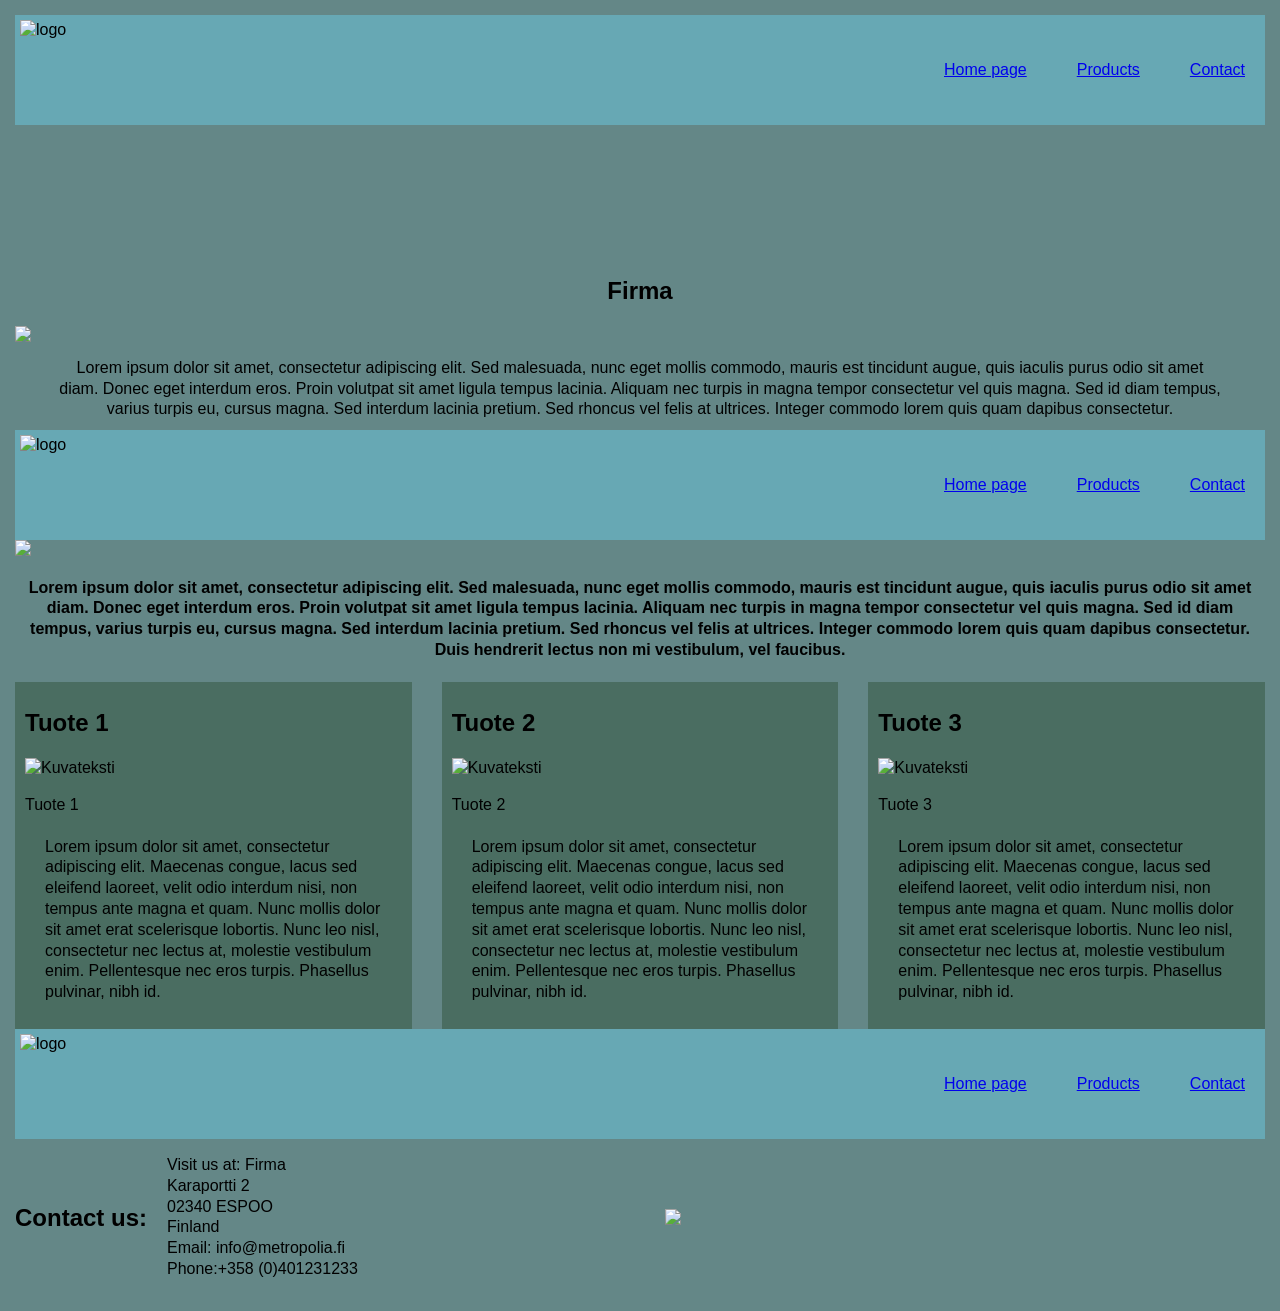
==== index.html @ 6ed17003 "Index.html, css ja valmiiksi pohja kuvankaappauksille." ====
<!DOCTYPE html>
<html lang="fi">
<head>
    <meta charset="UTF-8">
    <meta name="viewport" content="width=device-width, initial-scale=1.0">
    <title>Sivusto</title>
    <link rel="stylesheet" href="html-css/style.css" />

</head>
<body>
    <section id="paasivu">
    <header class="yläpalkki">
        <div>
        <img src="https://images.unsplash.com/vector-1753882818535-ac85a271c7d5?q=80&w=328&auto=format&fit=crop&ixlib=rb-4.1.0&ixid=NHwxMjA3fDA%3D"
        alt="logo" class="logo">
        </div>
    
        <nav class="sivut">
                <li><a href="#paasivu">Home page</a></li>
                <li><a href="#products">Products</a></li>
                <li><a href="#contact">Contact</a></li>
        </nav>
    </header>
    
    <h1 class="pääsivu-otsikko">Firma</h1>
    <img class="pääsivu-kuva"src="https://images.unsplash.com/photo-1533282960533-51328aa49826?q=80&w=2142&auto=format&fit=crop&ixlib=rb-4.1.0&ixid=NHwxMjA3fDA%3D">
<p class=pääsivu-teksti>Lorem ipsum dolor sit amet, consectetur adipiscing elit. Sed malesuada, nunc eget mollis commodo, mauris est tincidunt augue, quis iaculis purus odio sit amet diam. Donec eget interdum eros. Proin volutpat sit amet ligula tempus lacinia. Aliquam nec turpis in magna tempor consectetur vel quis magna. Sed id diam tempus, varius turpis eu, cursus magna. Sed interdum lacinia pretium. Sed rhoncus vel felis at ultrices.  Integer commodo lorem quis quam dapibus consectetur.</p>
</section>

<section id="products">
    <header class="yläpalkki">
        <div>
        <img src="https://images.unsplash.com/vector-1753882818535-ac85a271c7d5?q=80&w=328&auto=format&fit=crop&ixlib=rb-4.1.0&ixid=NHwxMjA3fDA%3D"
        alt="logo" class="logo">
        </div>
    
        <nav class="sivut">
                <li><a href="#paasivu">Home page</a></li>
                <li><a href="#products">Products</a></li>
                <li><a href="#contact">Contact</a></li>
        </nav>
    </header>
    <div class="product-placeholder">
        <img src="https://images.unsplash.com/photo-1761684079082-c3ea5cd6a091?q=80&w=2171&auto=format&fit=crop&ixlib=rb-4.1.0&ixid=NHwxMjA3fDA%3D">
    <h4> Lorem ipsum dolor sit amet, consectetur adipiscing elit. Sed malesuada, nunc eget mollis commodo, mauris est tincidunt augue, quis iaculis purus odio sit amet diam. Donec eget interdum eros. Proin volutpat sit amet ligula tempus lacinia. Aliquam nec turpis in magna tempor consectetur vel quis magna. Sed id diam tempus, varius turpis eu, cursus magna. Sed interdum lacinia pretium. Sed rhoncus vel felis at ultrices. Integer commodo lorem quis quam dapibus consectetur. Duis hendrerit lectus non mi vestibulum, vel faucibus.</h4>
    </div>
    <div class="tuotteet">
    <div class="tuotekuva"> 
    <h2>Tuote 1</h2>
    <img src="https://images.unsplash.com/photo-1597113366853-fea190b6cd82?q=80&w=870&auto=format&fit=crop&ixlib=rb-4.1.0&ixid=NHwxMjA3fDA%3D"
    alt="Kuvateksti" width="300" height="300">
    <p class="kuvaus">Tuote 1</p>
    <p class="tuoteteksti">Lorem ipsum dolor sit amet, consectetur adipiscing elit. Maecenas congue, lacus sed eleifend laoreet, velit odio interdum nisi, non tempus ante magna et quam. Nunc mollis dolor sit amet erat scelerisque lobortis. Nunc leo nisl, consectetur nec lectus at, molestie vestibulum enim. Pellentesque nec eros turpis. Phasellus pulvinar, nibh id.</p>
    </div>
    <div class="tuotekuva">
    <h2>Tuote 2</h2>
    <img src="https://images.unsplash.com/photo-1546484396-fb3fc6f95f98?q=80&w=870&auto=format&fit=crop&ixlib=rb-4.1.0&ixid=NHwxMjA3fDA%3D"
    alt="Kuvateksti" width="300" height="300">
    <p class="kuvaus">Tuote 2</p>
    <p class="tuoteteksti">Lorem ipsum dolor sit amet, consectetur adipiscing elit. Maecenas congue, lacus sed eleifend laoreet, velit odio interdum nisi, non tempus ante magna et quam. Nunc mollis dolor sit amet erat scelerisque lobortis. Nunc leo nisl, consectetur nec lectus at, molestie vestibulum enim. Pellentesque nec eros turpis. Phasellus pulvinar, nibh id.</p>
    </div>
    <div class="tuotekuva">
        <h2>Tuote 3</h2>
    <img src="https://images.unsplash.com/photo-1667896563421-3f9750ecb0a4?q=80&w=870&auto=format&fit=crop&ixlib=rb-4.1.0&ixid=NHwxMjA3fDA%3D"
    alt="Kuvateksti" width="300" height="300">
    <p class="kuvaus">Tuote 3</p>
    <p class="tuoteteksti">Lorem ipsum dolor sit amet, consectetur adipiscing elit. Maecenas congue, lacus sed eleifend laoreet, velit odio interdum nisi, non tempus ante magna et quam. Nunc mollis dolor sit amet erat scelerisque lobortis. Nunc leo nisl, consectetur nec lectus at, molestie vestibulum enim. Pellentesque nec eros turpis. Phasellus pulvinar, nibh id.</p>
    </div>
    </div>
</section>

<section id="contact">
    <header class="yläpalkki">
        <div>
        <img src="https://images.unsplash.com/vector-1753882818535-ac85a271c7d5?q=80&w=328&auto=format&fit=crop&ixlib=rb-4.1.0&ixid=NHwxMjA3fDA%3D"
        alt="logo" class="logo">
        </div>
    
        <nav class="sivut">
                <li><a href="#paasivu">Home page</a></li>
                <li><a href="#products">Products</a></li>
                <li><a href="#contact">Contact</a></li>
        </nav>
    </header>
<div class="contact-tiedot">
    <h2>Contact us:</h2>
    <p class="tiedot">Visit us at:
Firma<br/>
Karaportti 2<br/>
02340 ESPOO<br/>
Finland<br/>
Email: info@metropolia.fi<br/>
Phone:+358 (0)401231233<br/>
</p>
    <img class="kartta" src="https://images.unsplash.com/vector-1758069906825-d0006c19296d?q=80&w=880&auto=format&fit=crop&ixlib=rb-4.1.0&ixid=NHwxMjA3fDA%3D">
    </div>
    </section>
</body>
</html>
---- html-css/style.css ----
body {
  margin: 0;
  font-family:
  Comic Sans MS,
  Impact, sans-serif;
  line-height: 1.3;
  background-color: rgb(100, 135, 135);
  color: black;
  padding: 15px;
}
.yläpalkki{
  display:flex;
  justify-content: space-between;
  background-color: rgb(103, 168, 180);
}
.pääsivu-kuva{
  width:100%;
  max-width:1300px;
  height:auto;
}
.pääsivu-otsikko{
  text-align: center;
  margin-top: 150px;
}
  
.pääsivu-teksti{
  text-align: center;
  margin: 10px 40px;
}
.logo{
  display:flex;
  height: 100px;
  width: auto;
  border:0px;
  margin:0px;
  padding:5px;
}
.sivut {
  display: flex;
  gap: 0px 50px;
  align-items: center;
  margin: 0;
  padding: 20px;
}

li{
  list-style-type: none;
}

.tuotteet{
  display:flex;
  justify-content: center;
  gap:20px 30px;
  max-width:100%;
   justify-content: center;
  align-items: center;
}

.tuotekuva{
  background-color: rgb(74, 109, 97);
  padding: 5px 10px;
}
.tuoteteksti{
  padding:5px 20px;
}
.product-placeholder{
  flex-direction: column;
  display:flex;
  width:100%;
  max-width:1300px;
  height:auto;
  max-height: 75%;
  text-align: center;
}
.contact-tiedot{
  display: flex;
  align-items: center;
  gap: 20px;
}
.kartta{
    width: 600px;
    height:auto;
}
.tiedot{
 display: flex;
  align-items: center;
  flex: 1;
}
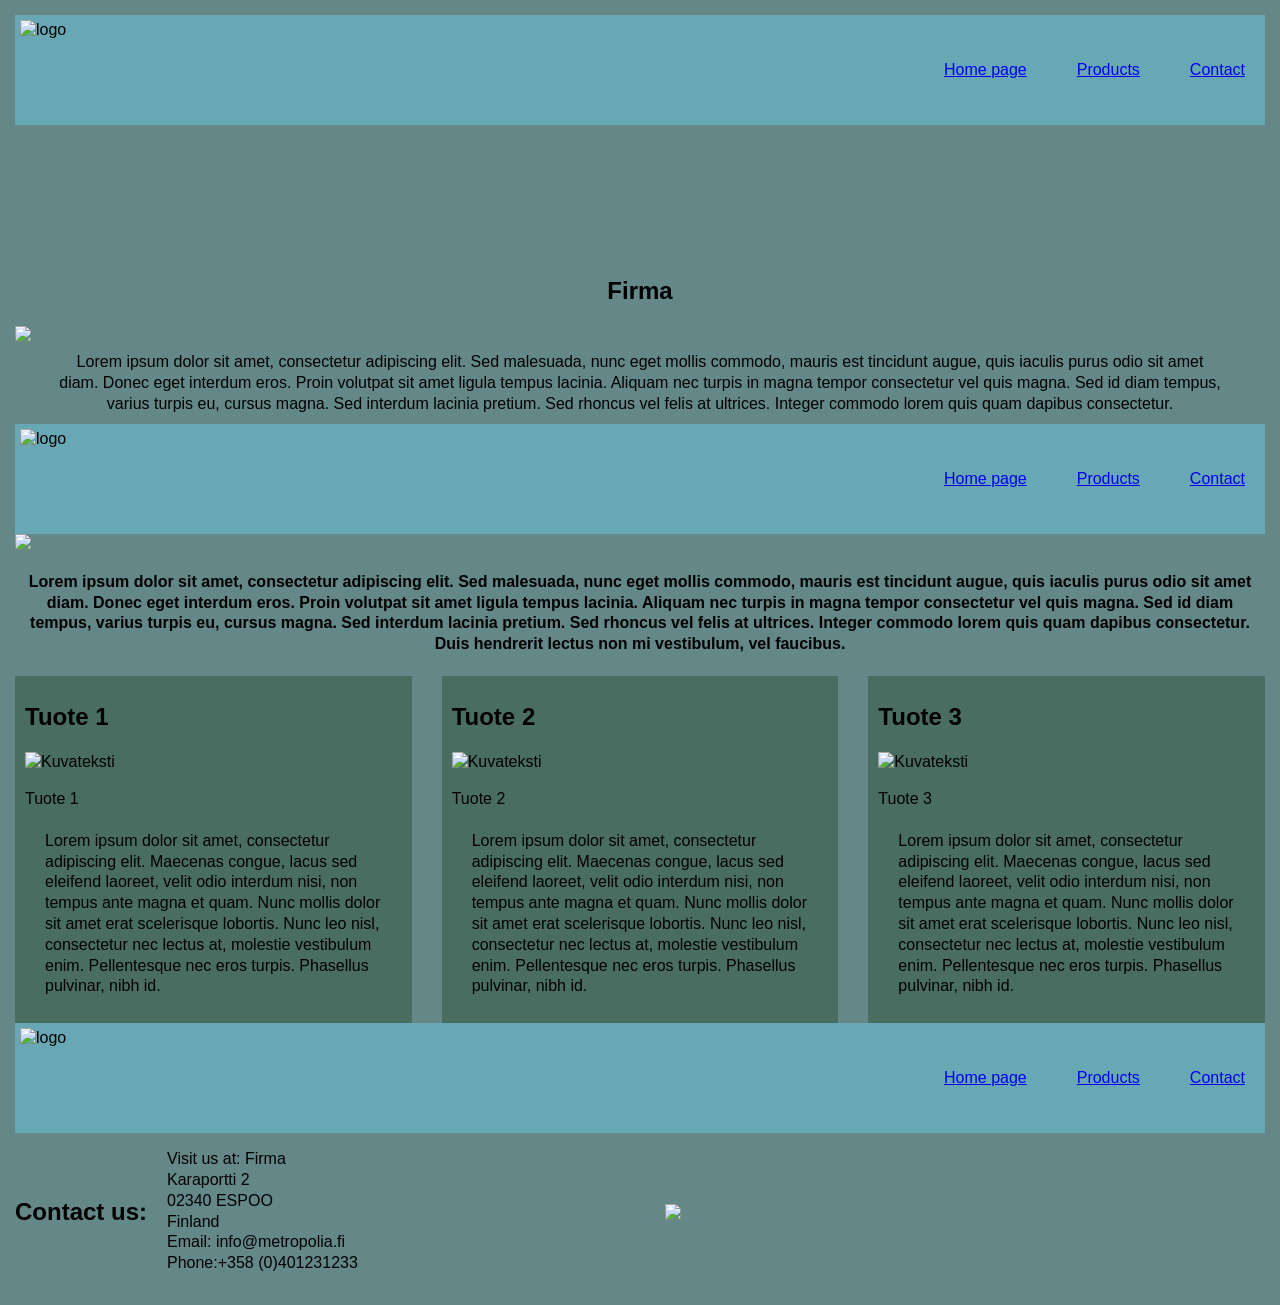
==== commit 7e080a50: "Kuvien keskittäminen" ====
--- a/index.html
+++ b/index.html
@@ -23,8 +23,10 @@
     </header>
     
     <h1 class="pääsivu-otsikko">Firma</h1>
+    <div>
     <img class="pääsivu-kuva"src="https://images.unsplash.com/photo-1533282960533-51328aa49826?q=80&w=2142&auto=format&fit=crop&ixlib=rb-4.1.0&ixid=NHwxMjA3fDA%3D">
 <p class=pääsivu-teksti>Lorem ipsum dolor sit amet, consectetur adipiscing elit. Sed malesuada, nunc eget mollis commodo, mauris est tincidunt augue, quis iaculis purus odio sit amet diam. Donec eget interdum eros. Proin volutpat sit amet ligula tempus lacinia. Aliquam nec turpis in magna tempor consectetur vel quis magna. Sed id diam tempus, varius turpis eu, cursus magna. Sed interdum lacinia pretium. Sed rhoncus vel felis at ultrices.  Integer commodo lorem quis quam dapibus consectetur.</p>
+</div>
 </section>
 
 <section id="products">
--- a/html-css/style.css
+++ b/html-css/style.css
@@ -14,6 +14,8 @@
   background-color: rgb(103, 168, 180);
 }
 .pääsivu-kuva{
+  display: flex;
+  justify-content: center;
   width:100%;
   max-width:1300px;
   height:auto;
@@ -66,6 +68,7 @@
 .product-placeholder{
   flex-direction: column;
   display:flex;
+  justify-content: center;
   width:100%;
   max-width:1300px;
   height:auto;
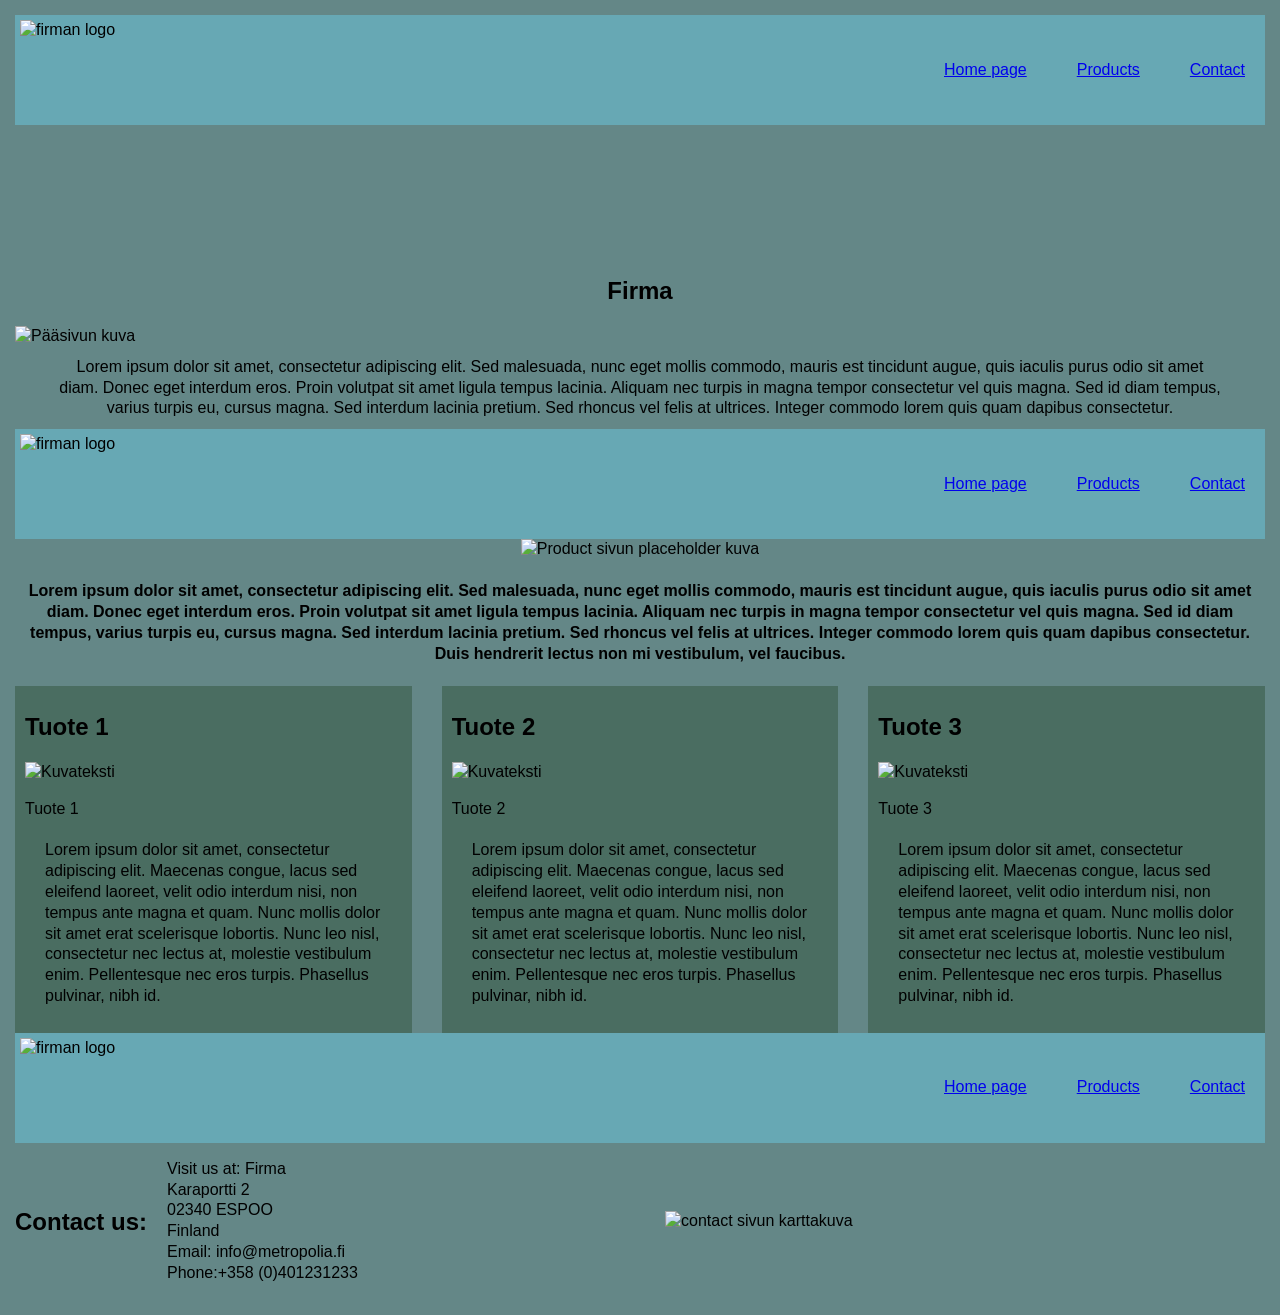
==== commit 9b2aa77a: "muutoksia kuvateksteihin ja kuviin" ====
--- a/index.html
+++ b/index.html
@@ -11,8 +11,8 @@
     <section id="paasivu">
     <header class="yläpalkki">
         <div>
-        <img src="https://images.unsplash.com/vector-1753882818535-ac85a271c7d5?q=80&w=328&auto=format&fit=crop&ixlib=rb-4.1.0&ixid=NHwxMjA3fDA%3D"
-        alt="logo" class="logo">
+        <img src="C:\Users\User\Pictures\verkkosivunkuvat\logo.avif"
+        alt="firman logo" class="logo">
         </div>
     
         <nav class="sivut">
@@ -24,7 +24,8 @@
     
     <h1 class="pääsivu-otsikko">Firma</h1>
     <div>
-    <img class="pääsivu-kuva"src="https://images.unsplash.com/photo-1533282960533-51328aa49826?q=80&w=2142&auto=format&fit=crop&ixlib=rb-4.1.0&ixid=NHwxMjA3fDA%3D">
+    <img class="pääsivu-kuva"src="C:\Users\User\Pictures\verkkosivunkuvat\pääsivunkuva.avif"
+    alt="Pääsivun kuva">
 <p class=pääsivu-teksti>Lorem ipsum dolor sit amet, consectetur adipiscing elit. Sed malesuada, nunc eget mollis commodo, mauris est tincidunt augue, quis iaculis purus odio sit amet diam. Donec eget interdum eros. Proin volutpat sit amet ligula tempus lacinia. Aliquam nec turpis in magna tempor consectetur vel quis magna. Sed id diam tempus, varius turpis eu, cursus magna. Sed interdum lacinia pretium. Sed rhoncus vel felis at ultrices.  Integer commodo lorem quis quam dapibus consectetur.</p>
 </div>
 </section>
@@ -32,8 +33,8 @@
 <section id="products">
     <header class="yläpalkki">
         <div>
-        <img src="https://images.unsplash.com/vector-1753882818535-ac85a271c7d5?q=80&w=328&auto=format&fit=crop&ixlib=rb-4.1.0&ixid=NHwxMjA3fDA%3D"
-        alt="logo" class="logo">
+        <img src="C:\Users\User\Pictures\verkkosivunkuvat\logo.avif"
+        alt="firman logo" class="logo">
         </div>
     
         <nav class="sivut">
@@ -43,27 +44,28 @@
         </nav>
     </header>
     <div class="product-placeholder">
-        <img src="https://images.unsplash.com/photo-1761684079082-c3ea5cd6a091?q=80&w=2171&auto=format&fit=crop&ixlib=rb-4.1.0&ixid=NHwxMjA3fDA%3D">
+        <img src="C:\Users\User\Pictures\verkkosivunkuvat\placeholder-kuva.avif"
+        alt="Product sivun placeholder kuva">
     <h4> Lorem ipsum dolor sit amet, consectetur adipiscing elit. Sed malesuada, nunc eget mollis commodo, mauris est tincidunt augue, quis iaculis purus odio sit amet diam. Donec eget interdum eros. Proin volutpat sit amet ligula tempus lacinia. Aliquam nec turpis in magna tempor consectetur vel quis magna. Sed id diam tempus, varius turpis eu, cursus magna. Sed interdum lacinia pretium. Sed rhoncus vel felis at ultrices. Integer commodo lorem quis quam dapibus consectetur. Duis hendrerit lectus non mi vestibulum, vel faucibus.</h4>
     </div>
     <div class="tuotteet">
     <div class="tuotekuva"> 
     <h2>Tuote 1</h2>
-    <img src="https://images.unsplash.com/photo-1597113366853-fea190b6cd82?q=80&w=870&auto=format&fit=crop&ixlib=rb-4.1.0&ixid=NHwxMjA3fDA%3D"
+    <img src="C:\Users\User\Pictures\verkkosivunkuvat\product 1.avif"
     alt="Kuvateksti" width="300" height="300">
     <p class="kuvaus">Tuote 1</p>
     <p class="tuoteteksti">Lorem ipsum dolor sit amet, consectetur adipiscing elit. Maecenas congue, lacus sed eleifend laoreet, velit odio interdum nisi, non tempus ante magna et quam. Nunc mollis dolor sit amet erat scelerisque lobortis. Nunc leo nisl, consectetur nec lectus at, molestie vestibulum enim. Pellentesque nec eros turpis. Phasellus pulvinar, nibh id.</p>
     </div>
     <div class="tuotekuva">
     <h2>Tuote 2</h2>
-    <img src="https://images.unsplash.com/photo-1546484396-fb3fc6f95f98?q=80&w=870&auto=format&fit=crop&ixlib=rb-4.1.0&ixid=NHwxMjA3fDA%3D"
+    <img src="C:\Users\User\Pictures\verkkosivunkuvat\product 2.avif"
     alt="Kuvateksti" width="300" height="300">
     <p class="kuvaus">Tuote 2</p>
     <p class="tuoteteksti">Lorem ipsum dolor sit amet, consectetur adipiscing elit. Maecenas congue, lacus sed eleifend laoreet, velit odio interdum nisi, non tempus ante magna et quam. Nunc mollis dolor sit amet erat scelerisque lobortis. Nunc leo nisl, consectetur nec lectus at, molestie vestibulum enim. Pellentesque nec eros turpis. Phasellus pulvinar, nibh id.</p>
     </div>
     <div class="tuotekuva">
         <h2>Tuote 3</h2>
-    <img src="https://images.unsplash.com/photo-1667896563421-3f9750ecb0a4?q=80&w=870&auto=format&fit=crop&ixlib=rb-4.1.0&ixid=NHwxMjA3fDA%3D"
+    <img src="C:\Users\User\Pictures\verkkosivunkuvat\product 3.avif"
     alt="Kuvateksti" width="300" height="300">
     <p class="kuvaus">Tuote 3</p>
     <p class="tuoteteksti">Lorem ipsum dolor sit amet, consectetur adipiscing elit. Maecenas congue, lacus sed eleifend laoreet, velit odio interdum nisi, non tempus ante magna et quam. Nunc mollis dolor sit amet erat scelerisque lobortis. Nunc leo nisl, consectetur nec lectus at, molestie vestibulum enim. Pellentesque nec eros turpis. Phasellus pulvinar, nibh id.</p>
@@ -74,8 +76,8 @@
 <section id="contact">
     <header class="yläpalkki">
         <div>
-        <img src="https://images.unsplash.com/vector-1753882818535-ac85a271c7d5?q=80&w=328&auto=format&fit=crop&ixlib=rb-4.1.0&ixid=NHwxMjA3fDA%3D"
-        alt="logo" class="logo">
+        <img src="C:\Users\User\Pictures\verkkosivunkuvat\logo.avif"
+        alt="firman logo" class="logo">
         </div>
     
         <nav class="sivut">
@@ -94,7 +96,8 @@
 Email: info@metropolia.fi<br/>
 Phone:+358 (0)401231233<br/>
 </p>
-    <img class="kartta" src="https://images.unsplash.com/vector-1758069906825-d0006c19296d?q=80&w=880&auto=format&fit=crop&ixlib=rb-4.1.0&ixid=NHwxMjA3fDA%3D">
+    <img class="kartta" src="C:\Users\User\Pictures\verkkosivunkuvat\kartta.avif"
+    alt="contact sivun karttakuva">
     </div>
     </section>
 </body>
--- a/html-css/style.css
+++ b/html-css/style.css
@@ -16,6 +16,7 @@
 .pääsivu-kuva{
   display: flex;
   justify-content: center;
+  align-items: center;
   width:100%;
   max-width:1300px;
   height:auto;
@@ -47,6 +48,7 @@
 
 li{
   list-style-type: none;
+  color:rgb(247, 58, 58)
 }
 
 .tuotteet{
@@ -69,6 +71,7 @@
   flex-direction: column;
   display:flex;
   justify-content: center;
+  align-items: center;
   width:100%;
   max-width:1300px;
   height:auto;
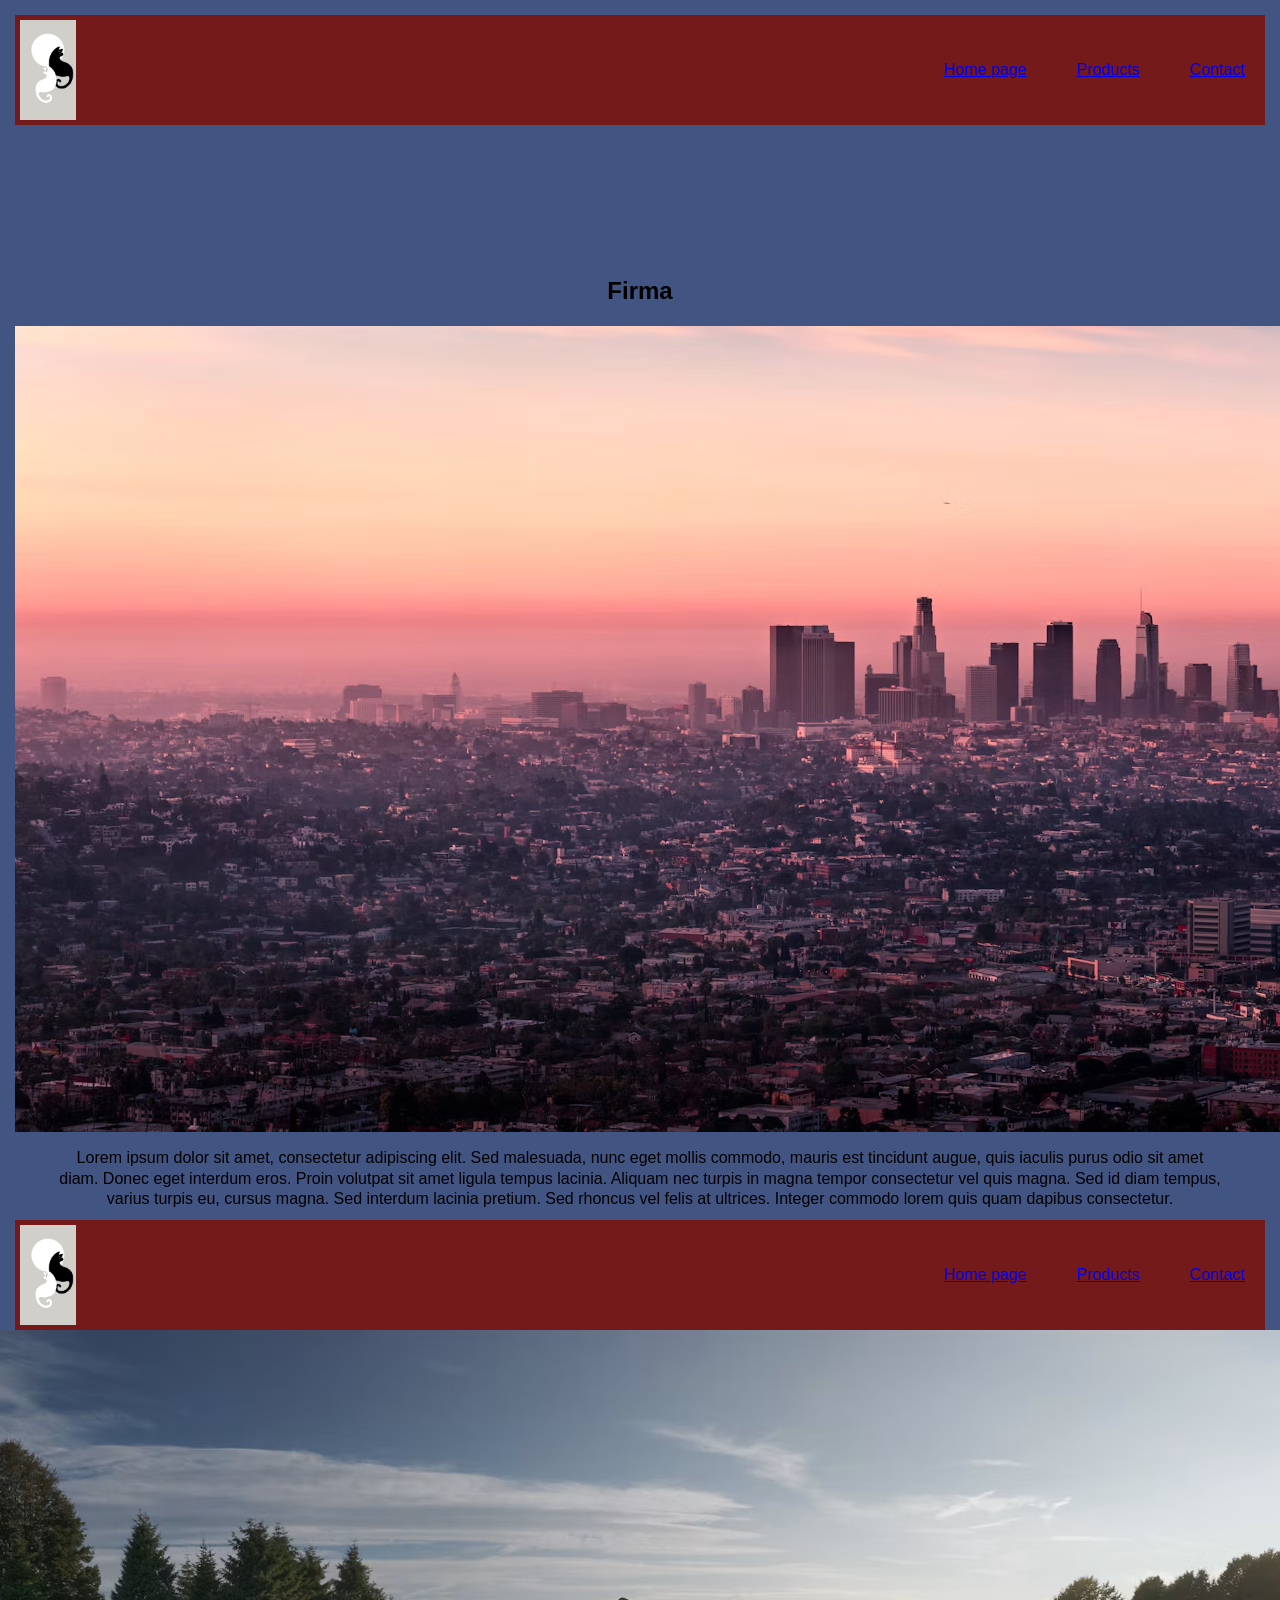
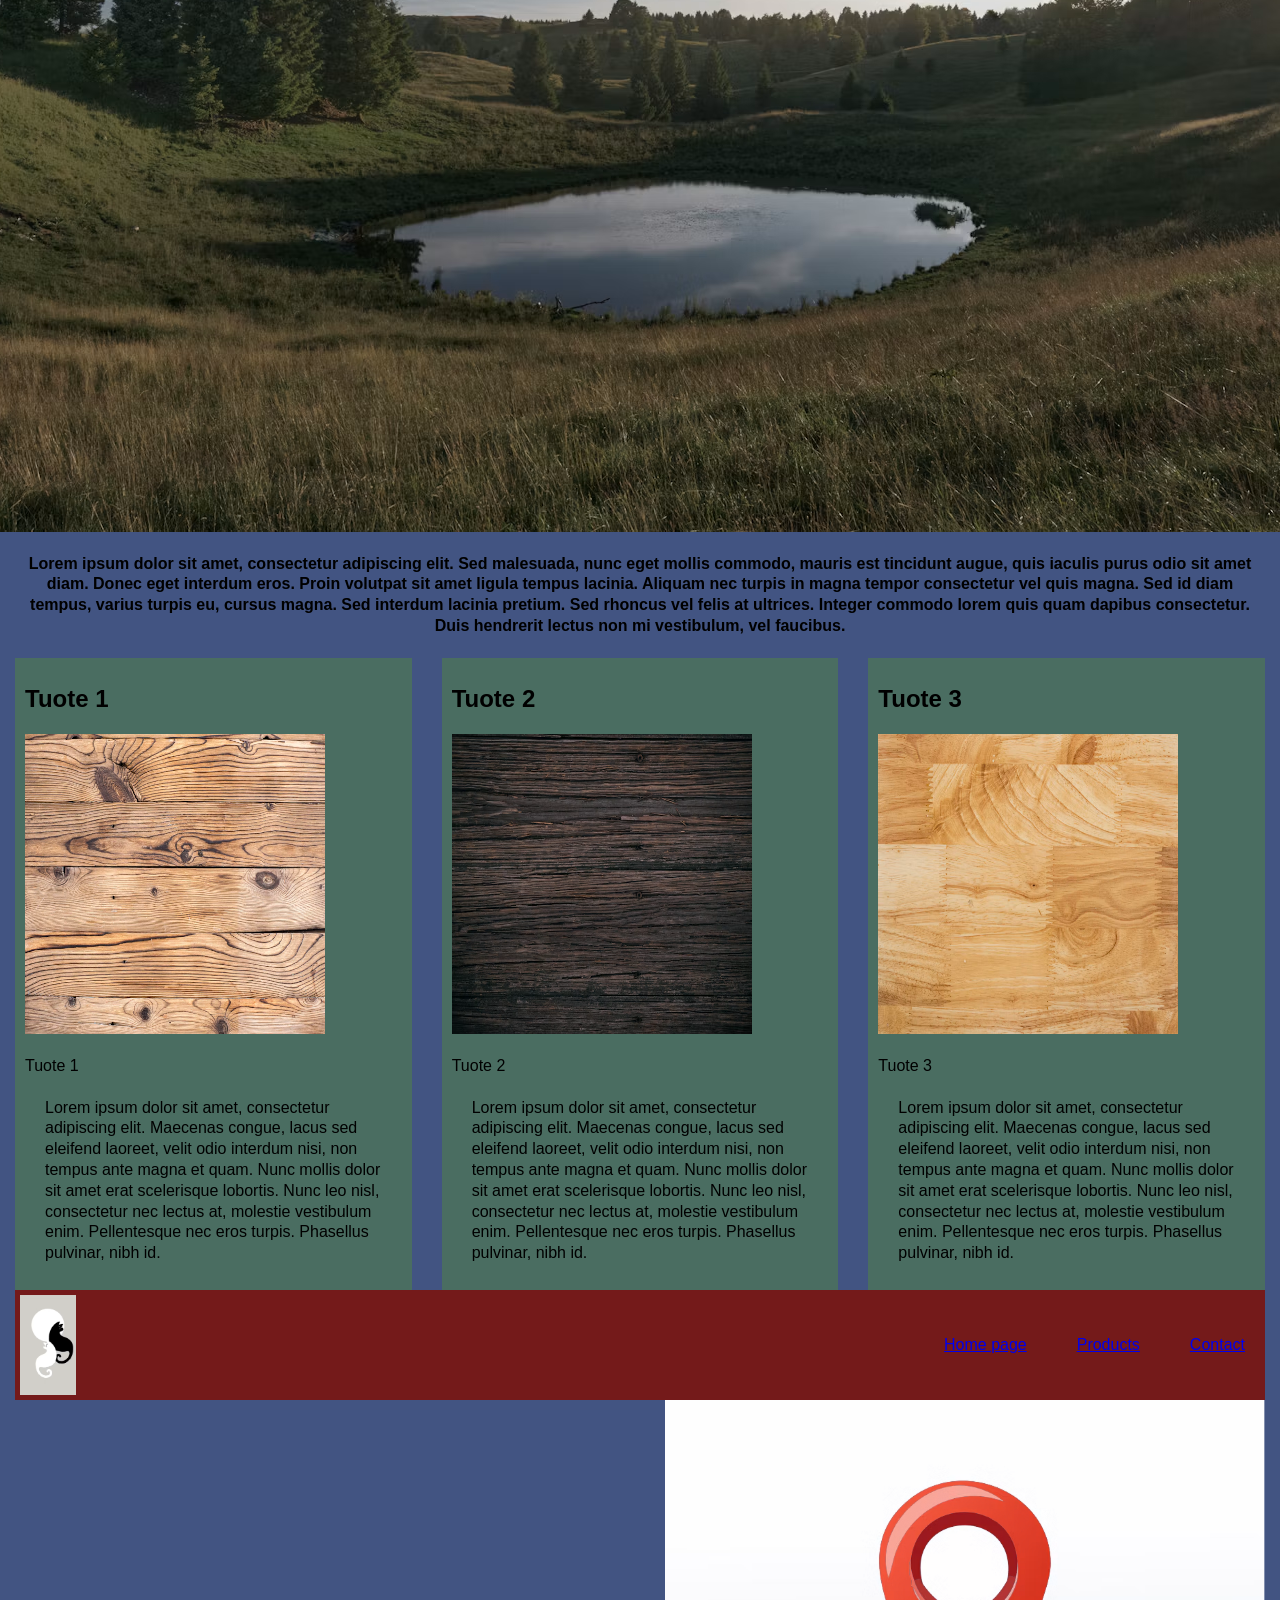
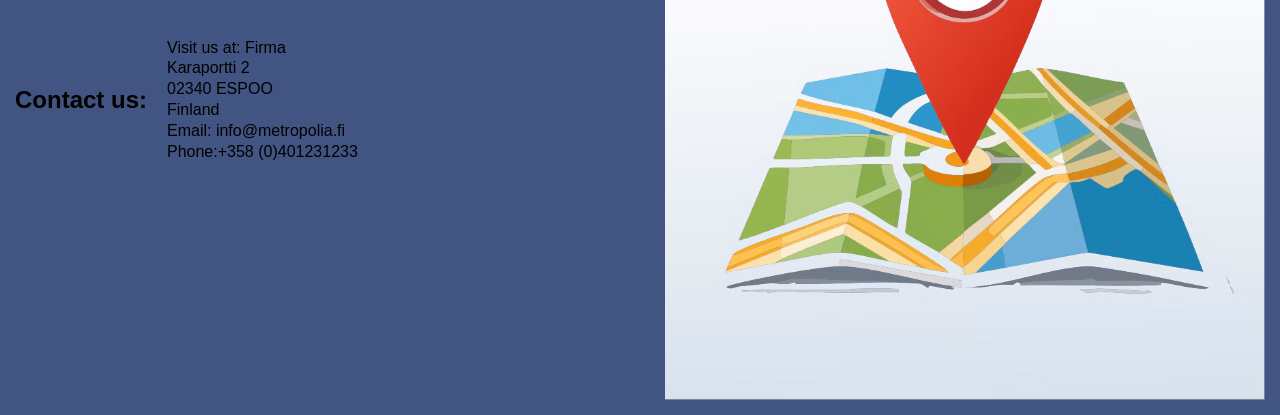
==== commit 074ddcc1: "kuvien linkitys oikein ja muita pieniä korjauksia" ====
--- a/index.html
+++ b/index.html
@@ -11,7 +11,7 @@
     <section id="paasivu">
     <header class="yläpalkki">
         <div>
-        <img src="C:\Users\User\Pictures\verkkosivunkuvat\logo.avif"
+        <img src="verkkosivunkuvat/logo.avif"
         alt="firman logo" class="logo">
         </div>
     
@@ -24,7 +24,7 @@
     
     <h1 class="pääsivu-otsikko">Firma</h1>
     <div>
-    <img class="pääsivu-kuva"src="C:\Users\User\Pictures\verkkosivunkuvat\pääsivunkuva.avif"
+    <img src="verkkosivunkuvat/mainkuva.avif"
     alt="Pääsivun kuva">
 <p class=pääsivu-teksti>Lorem ipsum dolor sit amet, consectetur adipiscing elit. Sed malesuada, nunc eget mollis commodo, mauris est tincidunt augue, quis iaculis purus odio sit amet diam. Donec eget interdum eros. Proin volutpat sit amet ligula tempus lacinia. Aliquam nec turpis in magna tempor consectetur vel quis magna. Sed id diam tempus, varius turpis eu, cursus magna. Sed interdum lacinia pretium. Sed rhoncus vel felis at ultrices.  Integer commodo lorem quis quam dapibus consectetur.</p>
 </div>
@@ -33,7 +33,7 @@
 <section id="products">
     <header class="yläpalkki">
         <div>
-        <img src="C:\Users\User\Pictures\verkkosivunkuvat\logo.avif"
+        <img src="verkkosivunkuvat/logo.avif"
         alt="firman logo" class="logo">
         </div>
     
@@ -44,28 +44,28 @@
         </nav>
     </header>
     <div class="product-placeholder">
-        <img src="C:\Users\User\Pictures\verkkosivunkuvat\placeholder-kuva.avif"
+        <img src="verkkosivunkuvat/placeholder-kuva.avif"
         alt="Product sivun placeholder kuva">
     <h4> Lorem ipsum dolor sit amet, consectetur adipiscing elit. Sed malesuada, nunc eget mollis commodo, mauris est tincidunt augue, quis iaculis purus odio sit amet diam. Donec eget interdum eros. Proin volutpat sit amet ligula tempus lacinia. Aliquam nec turpis in magna tempor consectetur vel quis magna. Sed id diam tempus, varius turpis eu, cursus magna. Sed interdum lacinia pretium. Sed rhoncus vel felis at ultrices. Integer commodo lorem quis quam dapibus consectetur. Duis hendrerit lectus non mi vestibulum, vel faucibus.</h4>
     </div>
     <div class="tuotteet">
     <div class="tuotekuva"> 
     <h2>Tuote 1</h2>
-    <img src="C:\Users\User\Pictures\verkkosivunkuvat\product 1.avif"
+    <img src="verkkosivunkuvat/product 1.avif"
     alt="Kuvateksti" width="300" height="300">
     <p class="kuvaus">Tuote 1</p>
     <p class="tuoteteksti">Lorem ipsum dolor sit amet, consectetur adipiscing elit. Maecenas congue, lacus sed eleifend laoreet, velit odio interdum nisi, non tempus ante magna et quam. Nunc mollis dolor sit amet erat scelerisque lobortis. Nunc leo nisl, consectetur nec lectus at, molestie vestibulum enim. Pellentesque nec eros turpis. Phasellus pulvinar, nibh id.</p>
     </div>
     <div class="tuotekuva">
     <h2>Tuote 2</h2>
-    <img src="C:\Users\User\Pictures\verkkosivunkuvat\product 2.avif"
+    <img src="verkkosivunkuvat/product 2.avif"
     alt="Kuvateksti" width="300" height="300">
     <p class="kuvaus">Tuote 2</p>
     <p class="tuoteteksti">Lorem ipsum dolor sit amet, consectetur adipiscing elit. Maecenas congue, lacus sed eleifend laoreet, velit odio interdum nisi, non tempus ante magna et quam. Nunc mollis dolor sit amet erat scelerisque lobortis. Nunc leo nisl, consectetur nec lectus at, molestie vestibulum enim. Pellentesque nec eros turpis. Phasellus pulvinar, nibh id.</p>
     </div>
     <div class="tuotekuva">
         <h2>Tuote 3</h2>
-    <img src="C:\Users\User\Pictures\verkkosivunkuvat\product 3.avif"
+    <img src="verkkosivunkuvat/product 3.avif"
     alt="Kuvateksti" width="300" height="300">
     <p class="kuvaus">Tuote 3</p>
     <p class="tuoteteksti">Lorem ipsum dolor sit amet, consectetur adipiscing elit. Maecenas congue, lacus sed eleifend laoreet, velit odio interdum nisi, non tempus ante magna et quam. Nunc mollis dolor sit amet erat scelerisque lobortis. Nunc leo nisl, consectetur nec lectus at, molestie vestibulum enim. Pellentesque nec eros turpis. Phasellus pulvinar, nibh id.</p>
@@ -76,7 +76,7 @@
 <section id="contact">
     <header class="yläpalkki">
         <div>
-        <img src="C:\Users\User\Pictures\verkkosivunkuvat\logo.avif"
+        <img src="verkkosivunkuvat/logo.avif"
         alt="firman logo" class="logo">
         </div>
     
@@ -96,7 +96,7 @@
 Email: info@metropolia.fi<br/>
 Phone:+358 (0)401231233<br/>
 </p>
-    <img class="kartta" src="C:\Users\User\Pictures\verkkosivunkuvat\kartta.avif"
+    <img class="kartta" src="verkkosivunkuvat/kartta.avif"
     alt="contact sivun karttakuva">
     </div>
     </section>
--- a/html-css/style.css
+++ b/html-css/style.css
@@ -4,14 +4,14 @@
   Comic Sans MS,
   Impact, sans-serif;
   line-height: 1.3;
-  background-color: rgb(100, 135, 135);
+  background-color: rgb(66, 84, 130);
   color: black;
   padding: 15px;
 }
 .yläpalkki{
   display:flex;
   justify-content: space-between;
-  background-color: rgb(103, 168, 180);
+  background-color: rgb(116, 26, 26);
 }
 .pääsivu-kuva{
   display: flex;
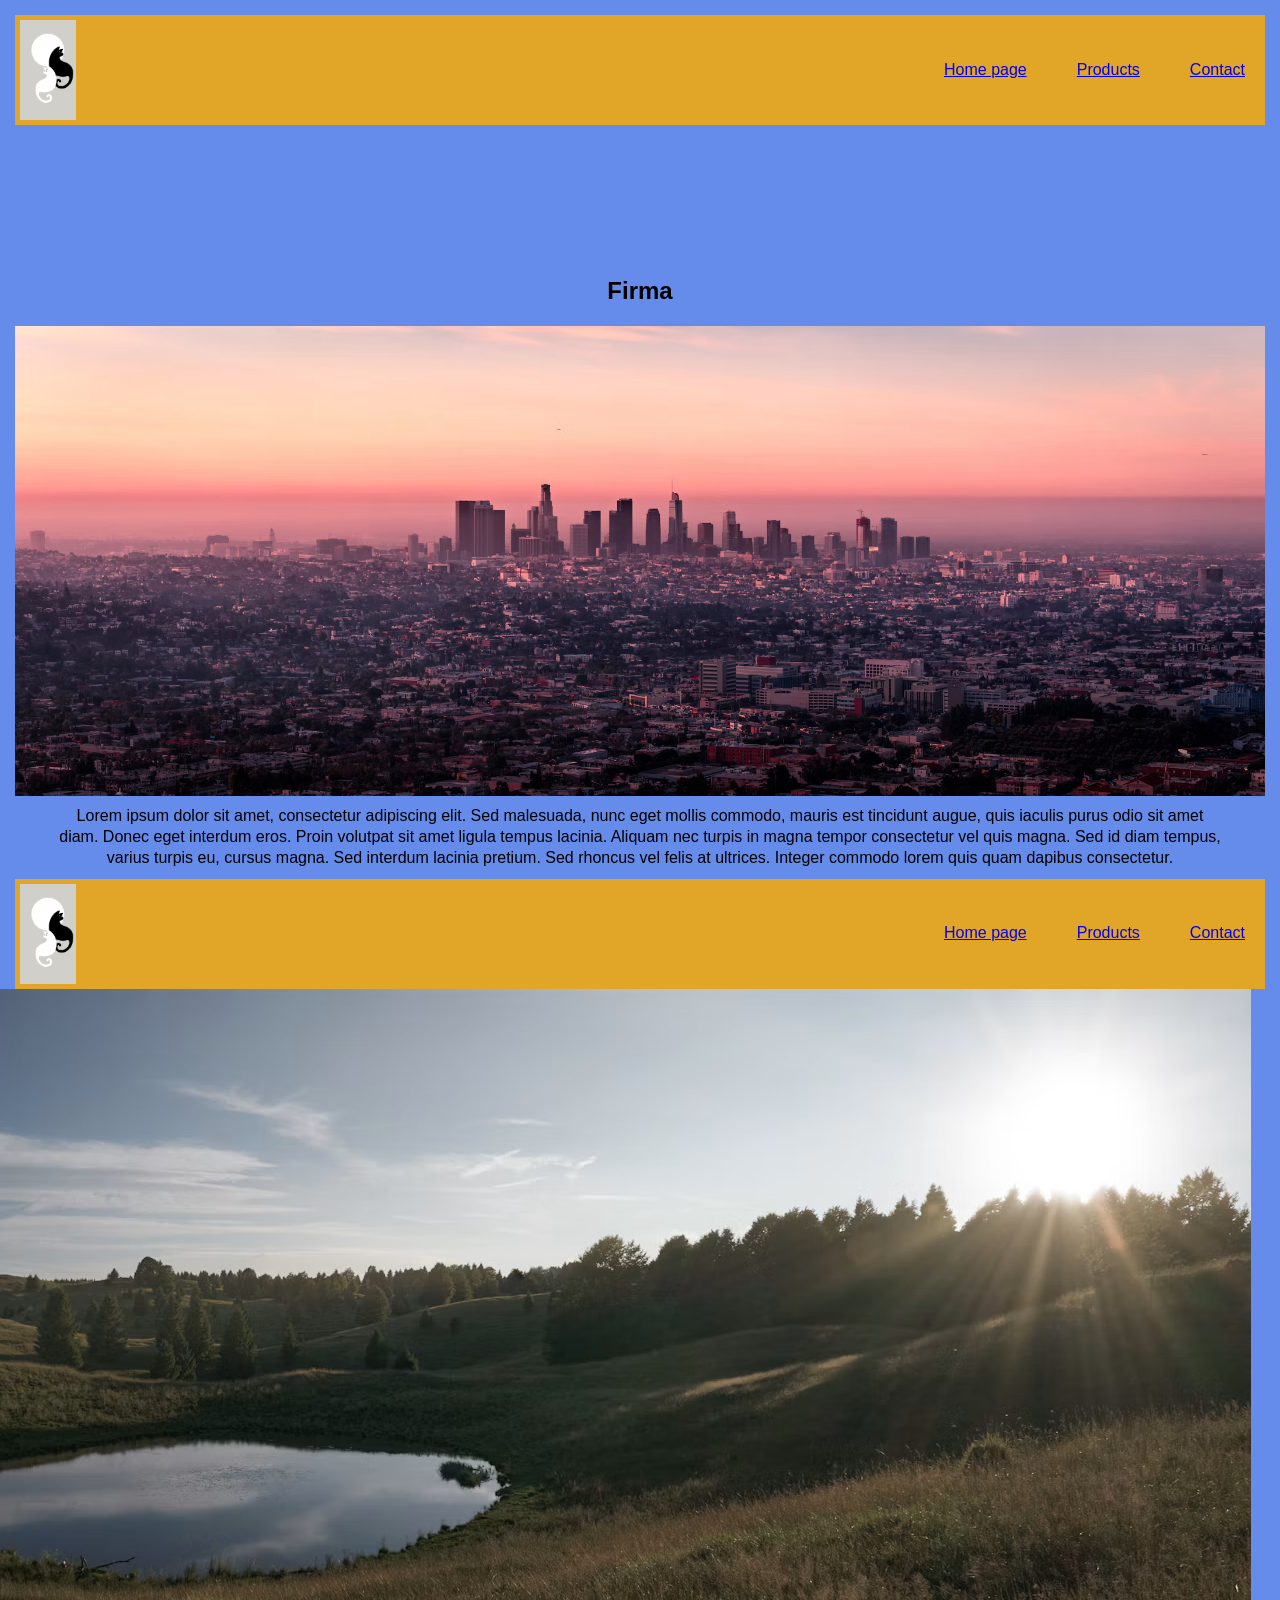
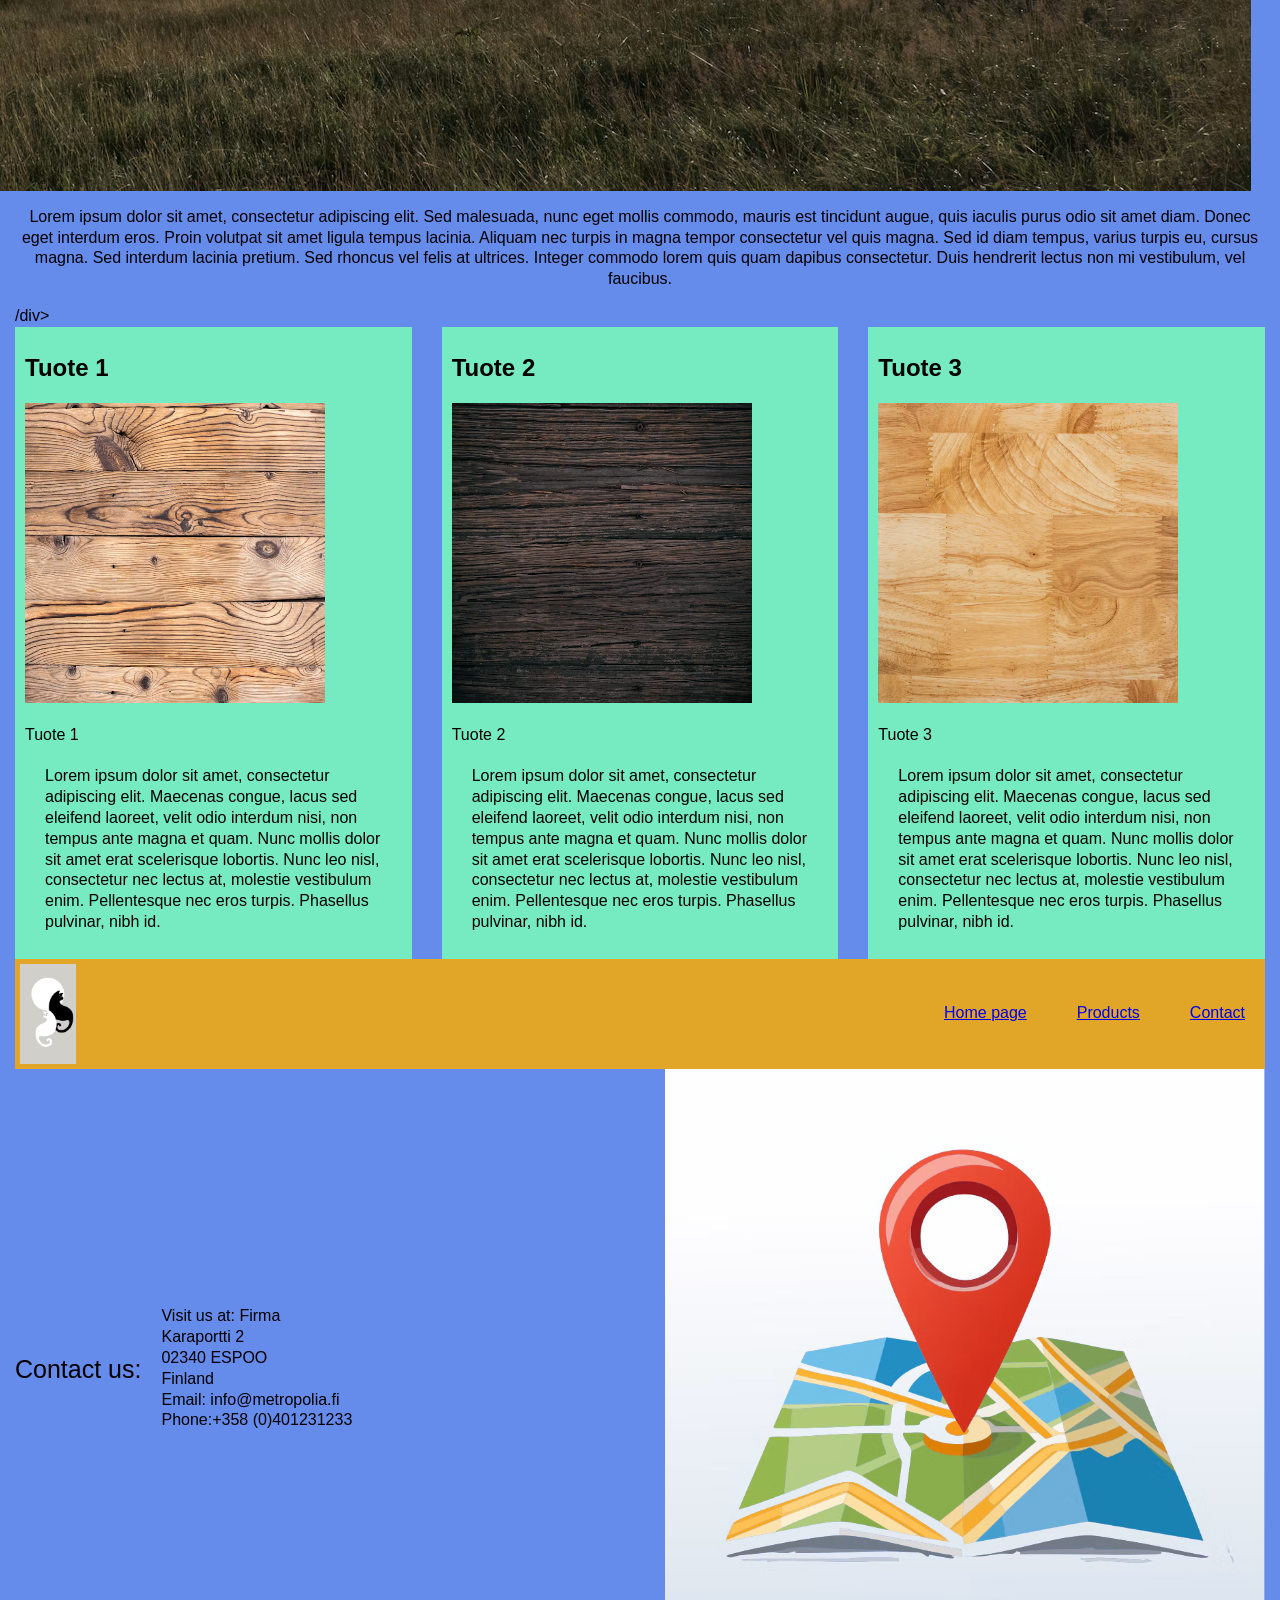
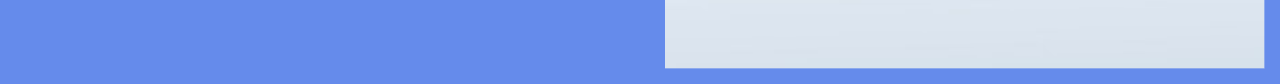
==== commit 711c78e2: "virheiden korjaamista ja kontrastin korjaus" ====
--- a/index.html
+++ b/index.html
@@ -16,15 +16,17 @@
         </div>
     
         <nav class="sivut">
+            <ul>
                 <li><a href="#paasivu">Home page</a></li>
                 <li><a href="#products">Products</a></li>
                 <li><a href="#contact">Contact</a></li>
+            </ul>
         </nav>
     </header>
     
     <h1 class="pääsivu-otsikko">Firma</h1>
     <div>
-    <img src="verkkosivunkuvat/mainkuva.avif"
+    <img class="pääsivu-kuva" src="verkkosivunkuvat/mainkuva.avif"
     alt="Pääsivun kuva">
 <p class=pääsivu-teksti>Lorem ipsum dolor sit amet, consectetur adipiscing elit. Sed malesuada, nunc eget mollis commodo, mauris est tincidunt augue, quis iaculis purus odio sit amet diam. Donec eget interdum eros. Proin volutpat sit amet ligula tempus lacinia. Aliquam nec turpis in magna tempor consectetur vel quis magna. Sed id diam tempus, varius turpis eu, cursus magna. Sed interdum lacinia pretium. Sed rhoncus vel felis at ultrices.  Integer commodo lorem quis quam dapibus consectetur.</p>
 </div>
@@ -38,35 +40,35 @@
         </div>
     
         <nav class="sivut">
+            <ul>
                 <li><a href="#paasivu">Home page</a></li>
                 <li><a href="#products">Products</a></li>
                 <li><a href="#contact">Contact</a></li>
+            </ul>
         </nav>
     </header>
     <div class="product-placeholder">
-        <img src="verkkosivunkuvat/placeholder-kuva.avif"
-        alt="Product sivun placeholder kuva">
-    <h4> Lorem ipsum dolor sit amet, consectetur adipiscing elit. Sed malesuada, nunc eget mollis commodo, mauris est tincidunt augue, quis iaculis purus odio sit amet diam. Donec eget interdum eros. Proin volutpat sit amet ligula tempus lacinia. Aliquam nec turpis in magna tempor consectetur vel quis magna. Sed id diam tempus, varius turpis eu, cursus magna. Sed interdum lacinia pretium. Sed rhoncus vel felis at ultrices. Integer commodo lorem quis quam dapibus consectetur. Duis hendrerit lectus non mi vestibulum, vel faucibus.</h4>
+        <img src="verkkosivunkuvat/placeholder-kuva.avif" alt="Product sivun placeholder kuva">
     </div>
+    <div>
+    <p class=product-yläteksti> Lorem ipsum dolor sit amet, consectetur adipiscing elit. Sed malesuada, nunc eget mollis commodo, mauris est tincidunt augue, quis iaculis purus odio sit amet diam. Donec eget interdum eros. Proin volutpat sit amet ligula tempus lacinia. Aliquam nec turpis in magna tempor consectetur vel quis magna. Sed id diam tempus, varius turpis eu, cursus magna. Sed interdum lacinia pretium. Sed rhoncus vel felis at ultrices. Integer commodo lorem quis quam dapibus consectetur. Duis hendrerit lectus non mi vestibulum, vel faucibus.</p>
+    /div>
     <div class="tuotteet">
     <div class="tuotekuva"> 
     <h2>Tuote 1</h2>
-    <img src="verkkosivunkuvat/product 1.avif"
-    alt="Kuvateksti" width="300" height="300">
+    <img src="verkkosivunkuvat/product 1.avif"alt="Ensimmäinen tuote" width="300" height="300">
     <p class="kuvaus">Tuote 1</p>
     <p class="tuoteteksti">Lorem ipsum dolor sit amet, consectetur adipiscing elit. Maecenas congue, lacus sed eleifend laoreet, velit odio interdum nisi, non tempus ante magna et quam. Nunc mollis dolor sit amet erat scelerisque lobortis. Nunc leo nisl, consectetur nec lectus at, molestie vestibulum enim. Pellentesque nec eros turpis. Phasellus pulvinar, nibh id.</p>
     </div>
     <div class="tuotekuva">
     <h2>Tuote 2</h2>
-    <img src="verkkosivunkuvat/product 2.avif"
-    alt="Kuvateksti" width="300" height="300">
+    <img src="verkkosivunkuvat/product 2.avif" alt="Toinen tuote" width="300" height="300">
     <p class="kuvaus">Tuote 2</p>
     <p class="tuoteteksti">Lorem ipsum dolor sit amet, consectetur adipiscing elit. Maecenas congue, lacus sed eleifend laoreet, velit odio interdum nisi, non tempus ante magna et quam. Nunc mollis dolor sit amet erat scelerisque lobortis. Nunc leo nisl, consectetur nec lectus at, molestie vestibulum enim. Pellentesque nec eros turpis. Phasellus pulvinar, nibh id.</p>
     </div>
     <div class="tuotekuva">
         <h2>Tuote 3</h2>
-    <img src="verkkosivunkuvat/product 3.avif"
-    alt="Kuvateksti" width="300" height="300">
+    <img src="verkkosivunkuvat/product 3.avif" alt="Kolmas tuote" width="300" height="300">
     <p class="kuvaus">Tuote 3</p>
     <p class="tuoteteksti">Lorem ipsum dolor sit amet, consectetur adipiscing elit. Maecenas congue, lacus sed eleifend laoreet, velit odio interdum nisi, non tempus ante magna et quam. Nunc mollis dolor sit amet erat scelerisque lobortis. Nunc leo nisl, consectetur nec lectus at, molestie vestibulum enim. Pellentesque nec eros turpis. Phasellus pulvinar, nibh id.</p>
     </div>
@@ -81,13 +83,15 @@
         </div>
     
         <nav class="sivut">
+            <ul>
                 <li><a href="#paasivu">Home page</a></li>
                 <li><a href="#products">Products</a></li>
                 <li><a href="#contact">Contact</a></li>
+            </ul>
         </nav>
     </header>
 <div class="contact-tiedot">
-    <h2>Contact us:</h2>
+    <p style="font-size: 25px;">Contact us:</p>
     <p class="tiedot">Visit us at:
 Firma<br/>
 Karaportti 2<br/>
--- a/html-css/style.css
+++ b/html-css/style.css
@@ -4,14 +4,15 @@
   Comic Sans MS,
   Impact, sans-serif;
   line-height: 1.3;
-  background-color: rgb(66, 84, 130);
+  background-color: rgb(101, 139, 235);
   color: black;
   padding: 15px;
 }
 .yläpalkki{
   display:flex;
   justify-content: space-between;
-  background-color: rgb(116, 26, 26);
+  align-items: center;
+  background-color: rgb(225, 166, 39);
 }
 .pääsivu-kuva{
   display: flex;
@@ -38,18 +39,16 @@
   margin:0px;
   padding:5px;
 }
-.sivut {
+
+nav.sivut ul {
+  list-style:none;
   display: flex;
-  gap: 0px 50px;
-  align-items: center;
+  gap: 20px 50px;
+  margin-bottom:20px;
   margin: 0;
   padding: 20px;
 }
 
-li{
-  list-style-type: none;
-  color:rgb(247, 58, 58)
-}
 
 .tuotteet{
   display:flex;
@@ -61,7 +60,7 @@
 }
 
 .tuotekuva{
-  background-color: rgb(74, 109, 97);
+  background-color: rgb(118, 235, 194);
   padding: 5px 10px;
 }
 .tuoteteksti{
@@ -72,11 +71,16 @@
   display:flex;
   justify-content: center;
   align-items: center;
-  width:100%;
-  max-width:1300px;
+  width:300px;
+  max-width:100%;
   height:auto;
-  max-height: 75%;
+  object-fit: contain;
   text-align: center;
+  }
+.product-yläteksti{
+display:flex;
+text-align: center;
+
 }
 .contact-tiedot{
   display: flex;
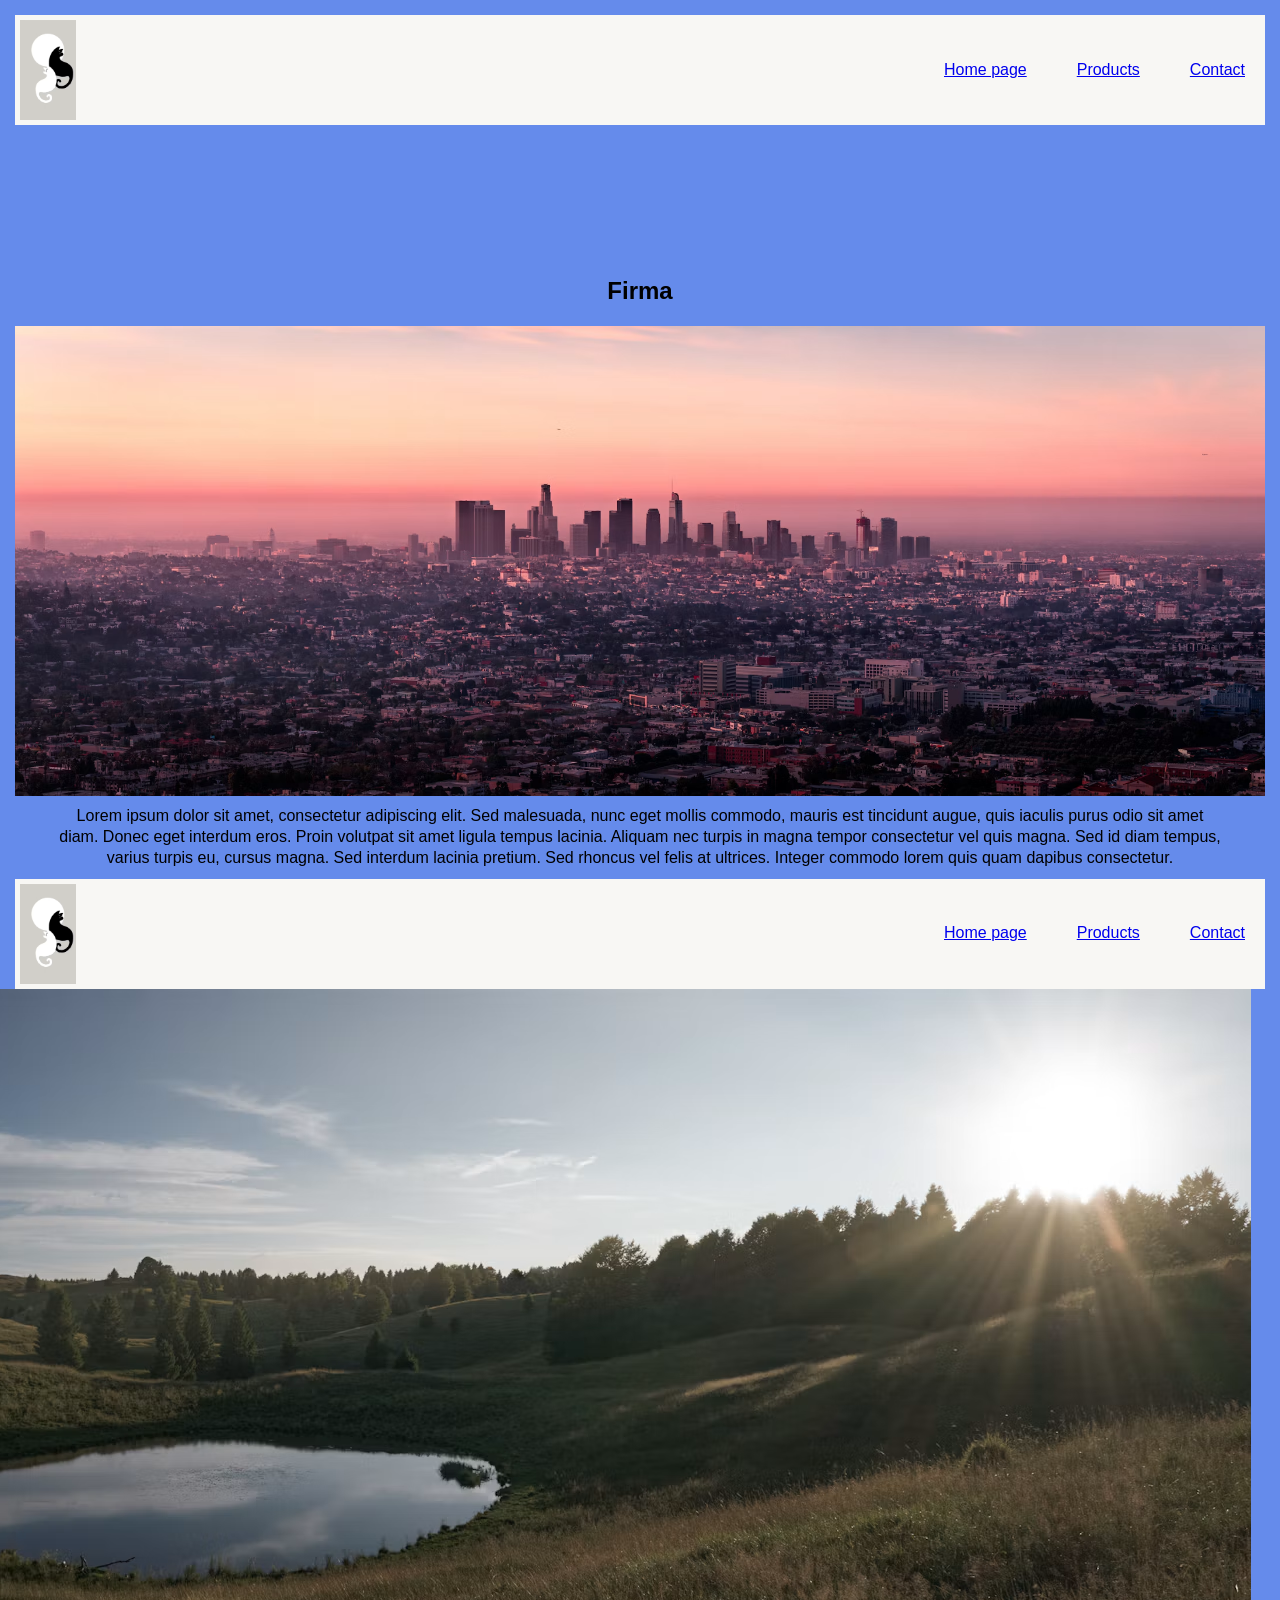
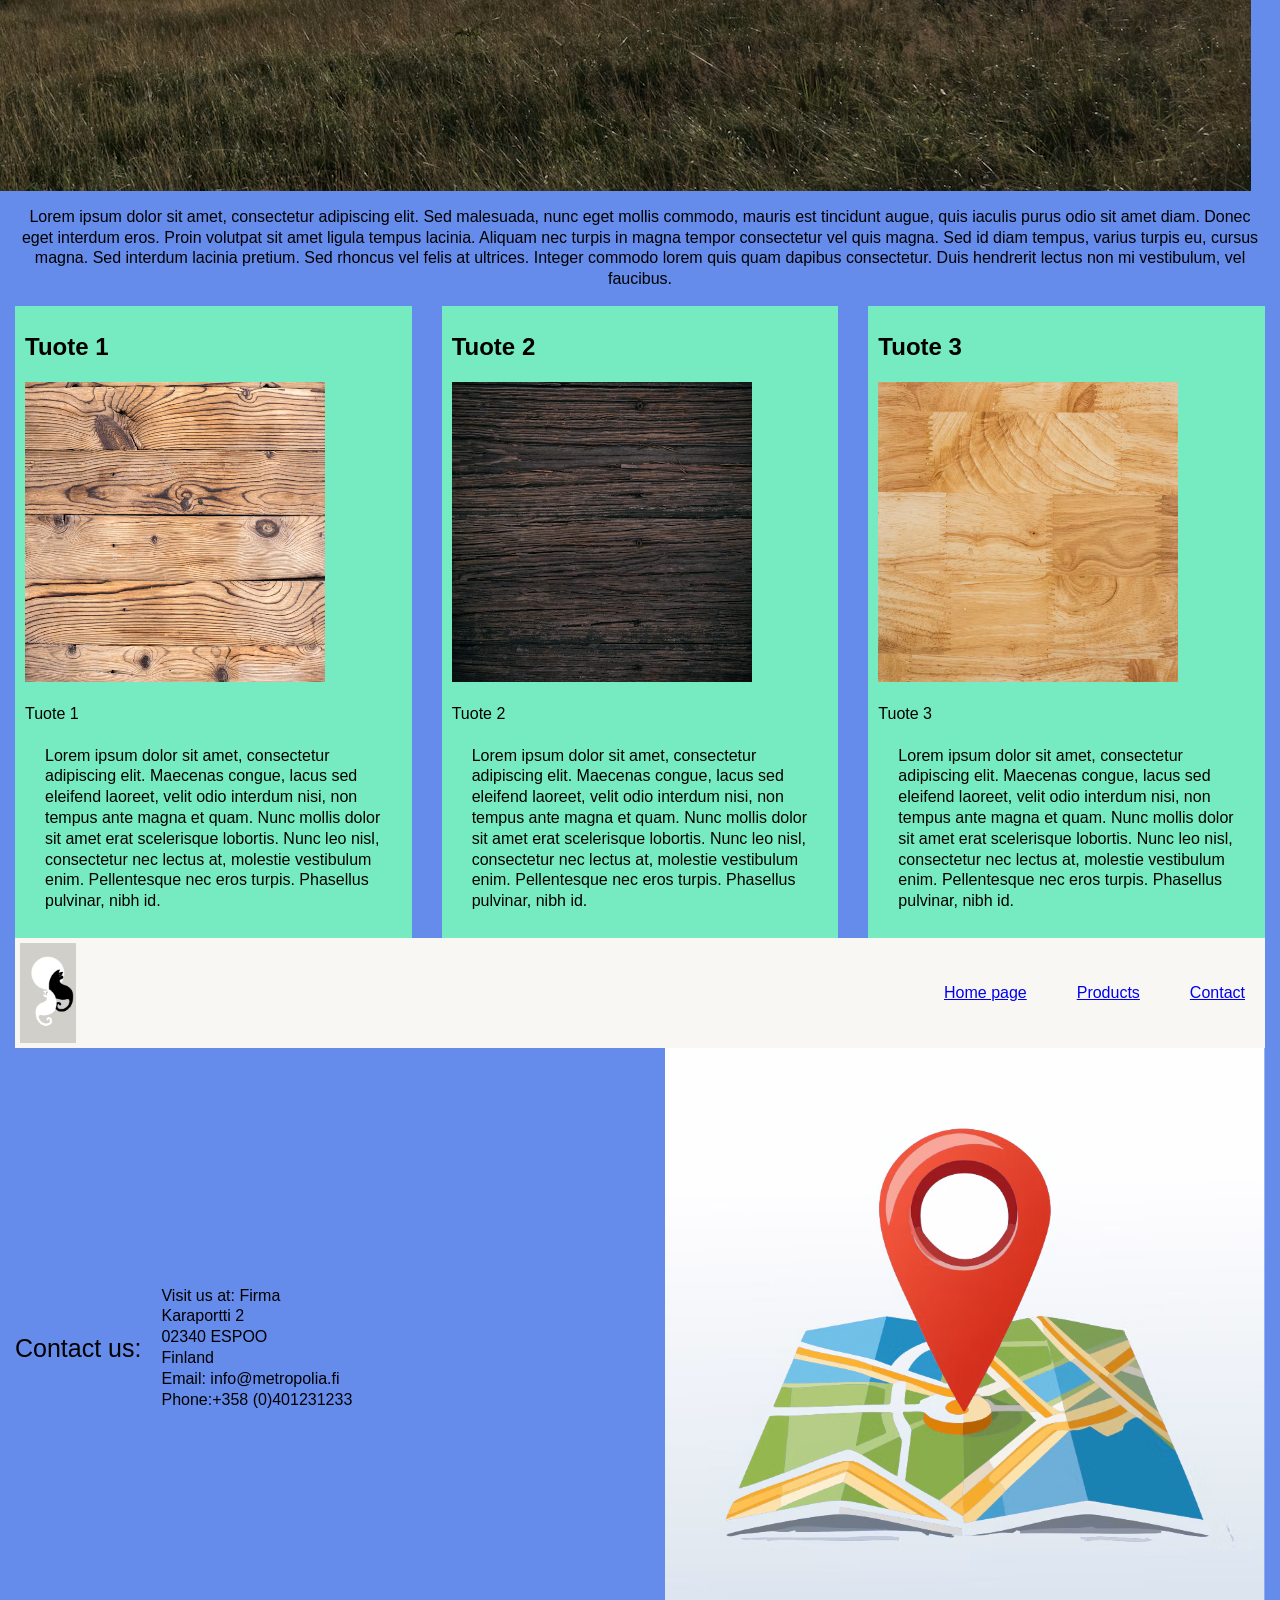
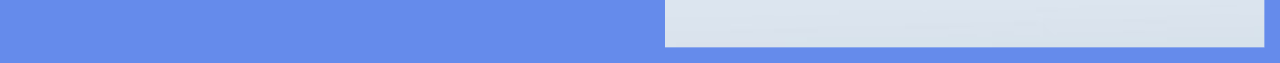
==== commit a5558f86: "kuvien error korjaaminen, muutamat kontrastivirheet ja hienosäädöt" ====
--- a/index.html
+++ b/index.html
@@ -52,23 +52,23 @@
     </div>
     <div>
     <p class=product-yläteksti> Lorem ipsum dolor sit amet, consectetur adipiscing elit. Sed malesuada, nunc eget mollis commodo, mauris est tincidunt augue, quis iaculis purus odio sit amet diam. Donec eget interdum eros. Proin volutpat sit amet ligula tempus lacinia. Aliquam nec turpis in magna tempor consectetur vel quis magna. Sed id diam tempus, varius turpis eu, cursus magna. Sed interdum lacinia pretium. Sed rhoncus vel felis at ultrices. Integer commodo lorem quis quam dapibus consectetur. Duis hendrerit lectus non mi vestibulum, vel faucibus.</p>
-    /div>
+    </div>
     <div class="tuotteet">
     <div class="tuotekuva"> 
     <h2>Tuote 1</h2>
-    <img src="verkkosivunkuvat/product 1.avif"alt="Ensimmäinen tuote" width="300" height="300">
+    <img src="verkkosivunkuvat/product1.avif" alt="Ensimmäinen tuote" width="300" height="300">
     <p class="kuvaus">Tuote 1</p>
     <p class="tuoteteksti">Lorem ipsum dolor sit amet, consectetur adipiscing elit. Maecenas congue, lacus sed eleifend laoreet, velit odio interdum nisi, non tempus ante magna et quam. Nunc mollis dolor sit amet erat scelerisque lobortis. Nunc leo nisl, consectetur nec lectus at, molestie vestibulum enim. Pellentesque nec eros turpis. Phasellus pulvinar, nibh id.</p>
     </div>
     <div class="tuotekuva">
     <h2>Tuote 2</h2>
-    <img src="verkkosivunkuvat/product 2.avif" alt="Toinen tuote" width="300" height="300">
+    <img src="verkkosivunkuvat/product2.avif" alt="Toinen tuote" width="300" height="300">
     <p class="kuvaus">Tuote 2</p>
     <p class="tuoteteksti">Lorem ipsum dolor sit amet, consectetur adipiscing elit. Maecenas congue, lacus sed eleifend laoreet, velit odio interdum nisi, non tempus ante magna et quam. Nunc mollis dolor sit amet erat scelerisque lobortis. Nunc leo nisl, consectetur nec lectus at, molestie vestibulum enim. Pellentesque nec eros turpis. Phasellus pulvinar, nibh id.</p>
     </div>
     <div class="tuotekuva">
         <h2>Tuote 3</h2>
-    <img src="verkkosivunkuvat/product 3.avif" alt="Kolmas tuote" width="300" height="300">
+    <img src="verkkosivunkuvat/product3.avif" alt="Kolmas tuote" width="300" height="300">
     <p class="kuvaus">Tuote 3</p>
     <p class="tuoteteksti">Lorem ipsum dolor sit amet, consectetur adipiscing elit. Maecenas congue, lacus sed eleifend laoreet, velit odio interdum nisi, non tempus ante magna et quam. Nunc mollis dolor sit amet erat scelerisque lobortis. Nunc leo nisl, consectetur nec lectus at, molestie vestibulum enim. Pellentesque nec eros turpis. Phasellus pulvinar, nibh id.</p>
     </div>
--- a/html-css/style.css
+++ b/html-css/style.css
@@ -12,7 +12,7 @@
   display:flex;
   justify-content: space-between;
   align-items: center;
-  background-color: rgb(225, 166, 39);
+  background-color: rgb(248, 247, 244);
 }
 .pääsivu-kuva{
   display: flex;
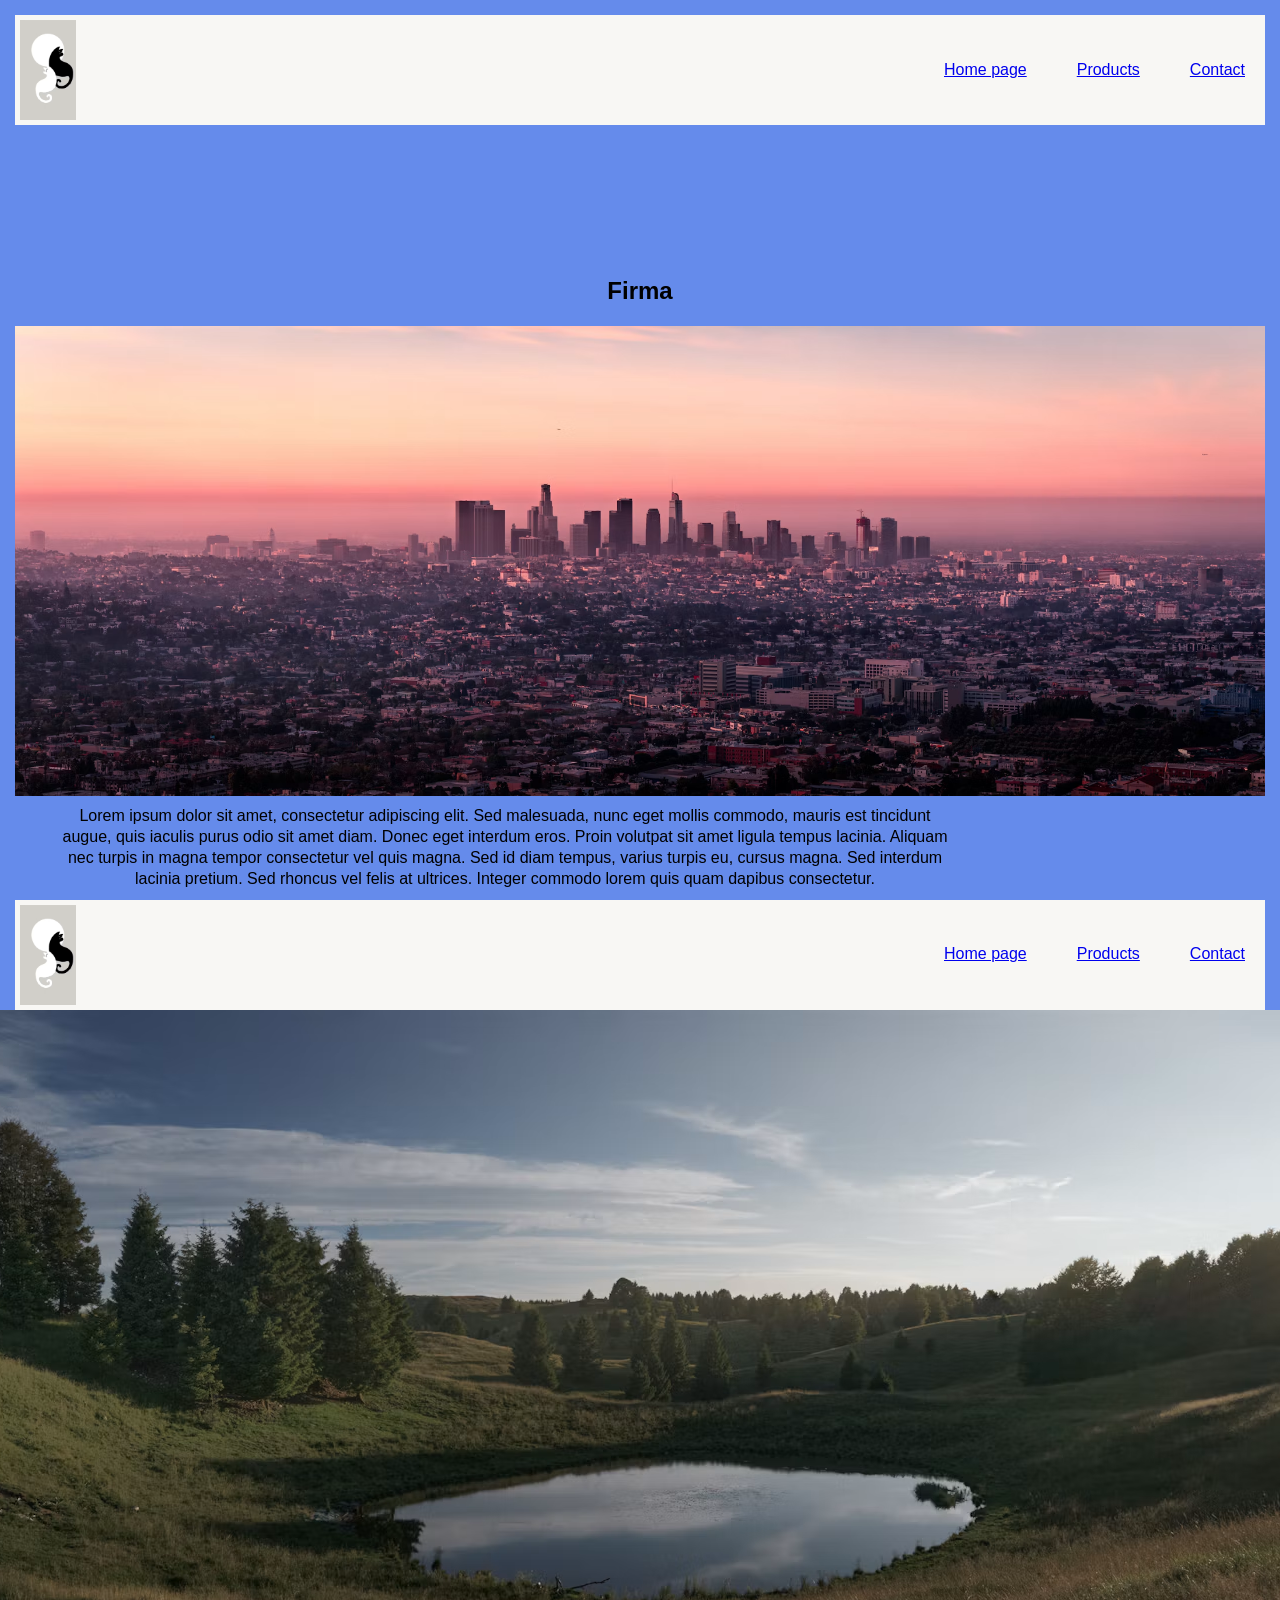
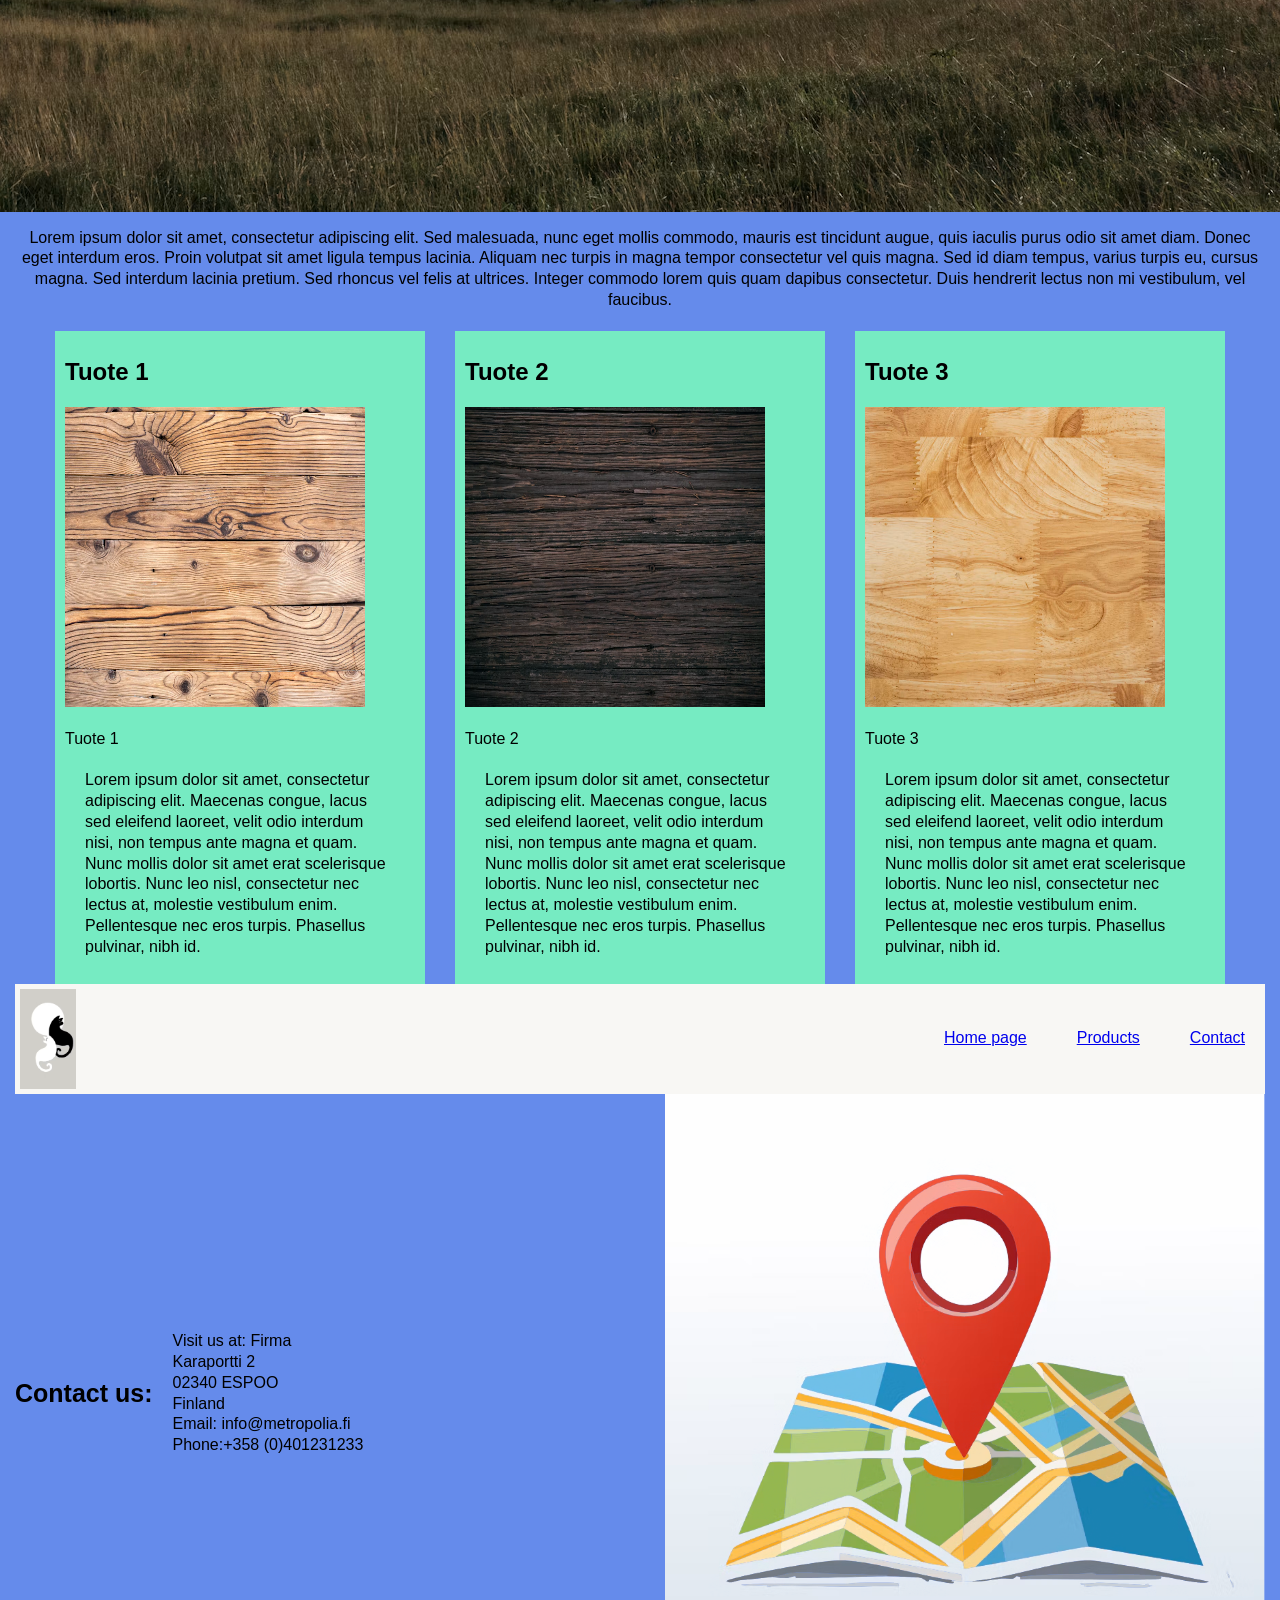
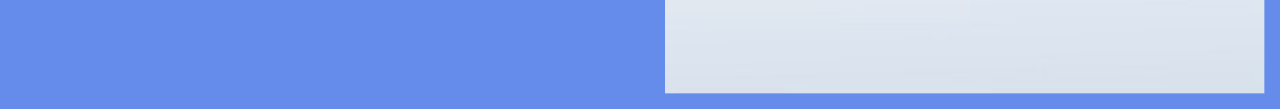
==== commit 2211ad18: "html validaattorin korjaukset" ====
--- a/index.html
+++ b/index.html
@@ -91,14 +91,14 @@
         </nav>
     </header>
 <div class="contact-tiedot">
-    <p style="font-size: 25px;">Contact us:</p>
+    <h3 style="font-size: 25px;">Contact us:</h3>
     <p class="tiedot">Visit us at:
-Firma<br/>
-Karaportti 2<br/>
-02340 ESPOO<br/>
-Finland<br/>
-Email: info@metropolia.fi<br/>
-Phone:+358 (0)401231233<br/>
+Firma<br>
+Karaportti 2<br>
+02340 ESPOO<br>
+Finland<br>
+Email: info@metropolia.fi<br>
+Phone:+358 (0)401231233<br>
 </p>
     <img class="kartta" src="verkkosivunkuvat/kartta.avif"
     alt="contact sivun karttakuva">
--- a/html-css/style.css
+++ b/html-css/style.css
@@ -15,9 +15,7 @@
   background-color: rgb(248, 247, 244);
 }
 .pääsivu-kuva{
-  display: flex;
-  justify-content: center;
-  align-items: center;
+  display: block;
   width:100%;
   max-width:1300px;
   height:auto;
@@ -29,7 +27,9 @@
   
 .pääsivu-teksti{
   text-align: center;
+  justify-self: center;
   margin: 10px 40px;
+  max-width:900px;
 }
 .logo{
   display:flex;
@@ -55,13 +55,16 @@
   justify-content: center;
   gap:20px 30px;
   max-width:100%;
-   justify-content: center;
+  margin-top:20px;
+  justify-content: center;
   align-items: center;
+  flex-wrap: wrap;
 }
 
 .tuotekuva{
   background-color: rgb(118, 235, 194);
   padding: 5px 10px;
+  width: 350px;
 }
 .tuoteteksti{
   padding:5px 20px;
@@ -71,7 +74,6 @@
   display:flex;
   justify-content: center;
   align-items: center;
-  width:300px;
   max-width:100%;
   height:auto;
   object-fit: contain;
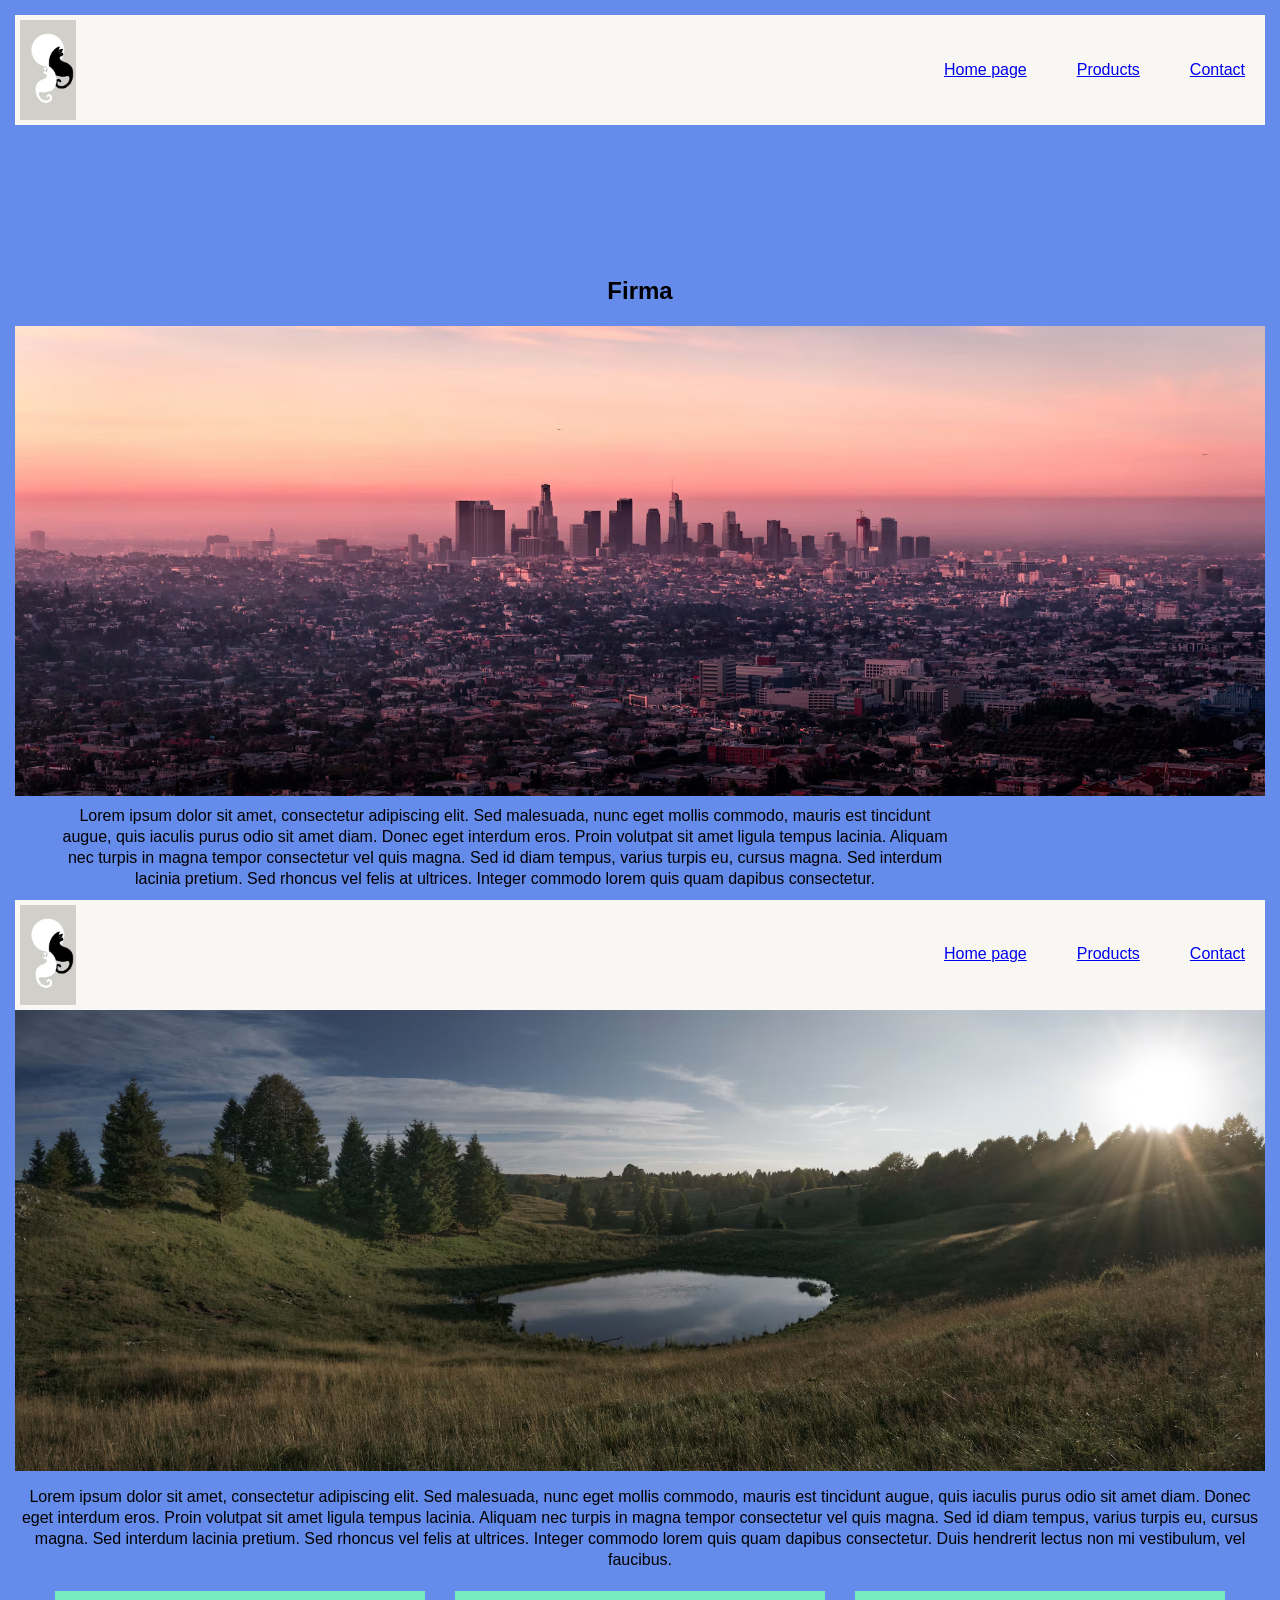
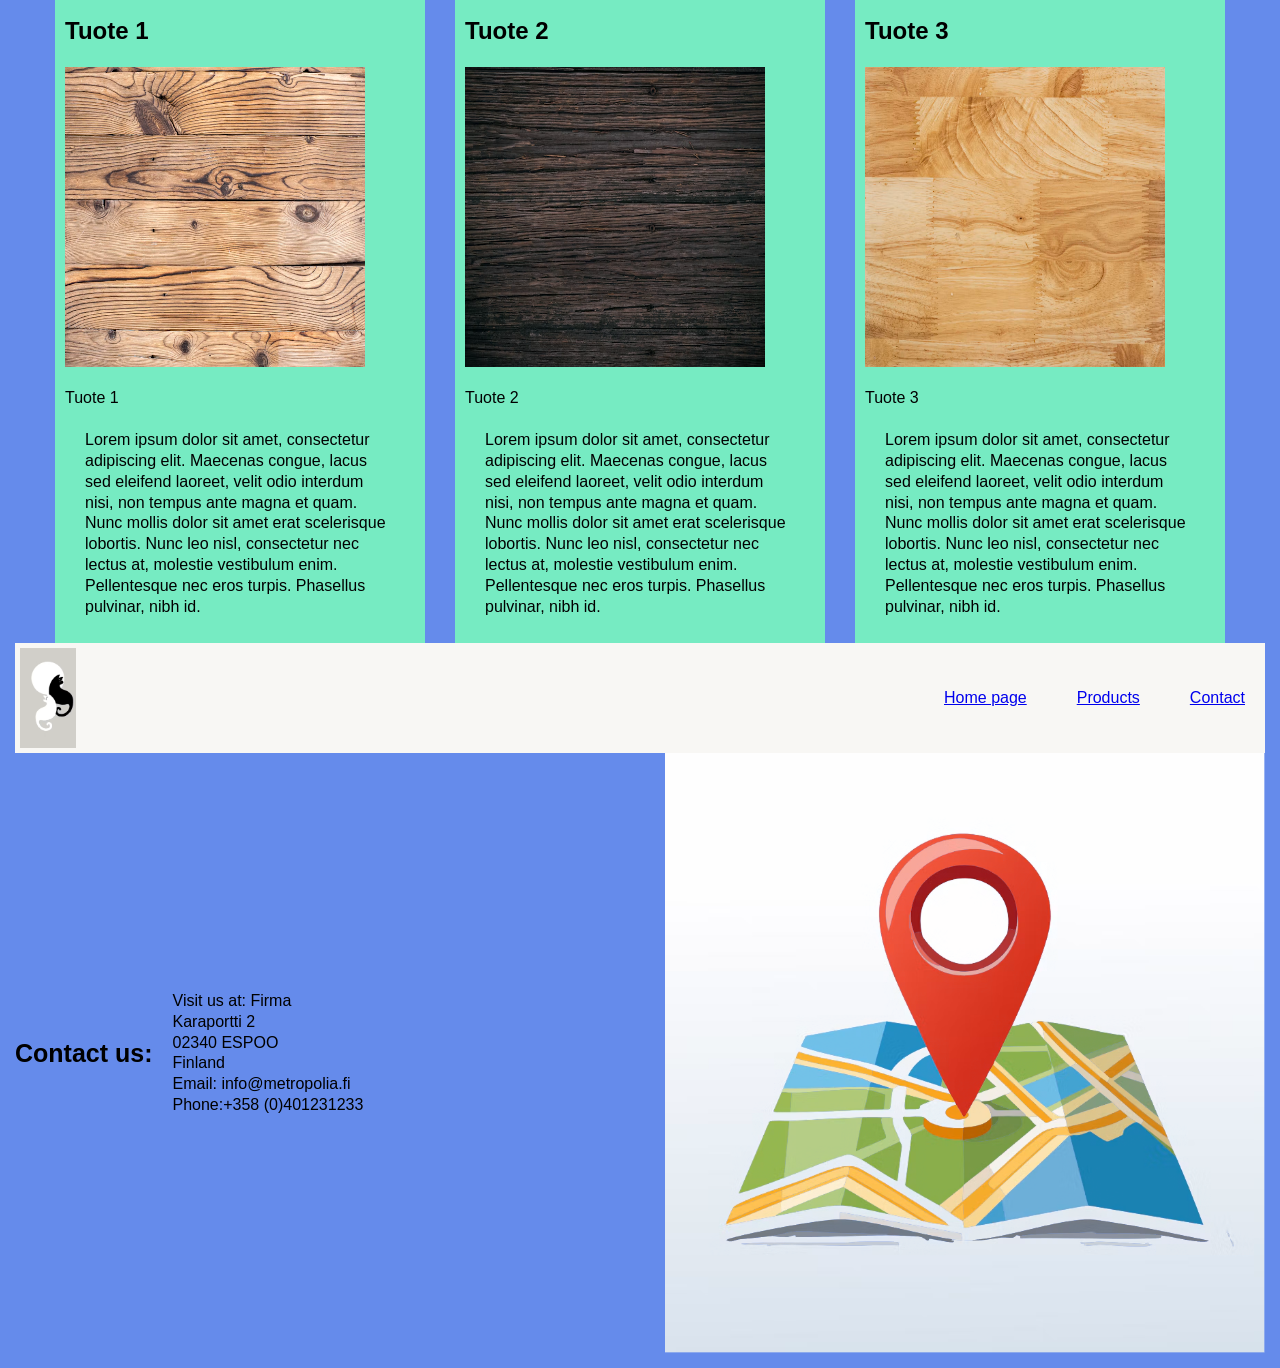
==== commit 0689dd6a: "kuvan korjaamista" ====
--- a/index.html
+++ b/index.html
@@ -47,8 +47,8 @@
             </ul>
         </nav>
     </header>
-    <div class="product-placeholder">
-        <img src="verkkosivunkuvat/placeholder-kuva.avif" alt="Product sivun placeholder kuva">
+    <div >
+        <img class="product-placeholder" src="verkkosivunkuvat/placeholder-kuva.avif" alt="Product sivun placeholder kuva">
     </div>
     <div>
     <p class=product-yläteksti> Lorem ipsum dolor sit amet, consectetur adipiscing elit. Sed malesuada, nunc eget mollis commodo, mauris est tincidunt augue, quis iaculis purus odio sit amet diam. Donec eget interdum eros. Proin volutpat sit amet ligula tempus lacinia. Aliquam nec turpis in magna tempor consectetur vel quis magna. Sed id diam tempus, varius turpis eu, cursus magna. Sed interdum lacinia pretium. Sed rhoncus vel felis at ultrices. Integer commodo lorem quis quam dapibus consectetur. Duis hendrerit lectus non mi vestibulum, vel faucibus.</p>
--- a/html-css/style.css
+++ b/html-css/style.css
@@ -17,7 +17,7 @@
 .pääsivu-kuva{
   display: block;
   width:100%;
-  max-width:1300px;
+  max-width:100%;
   height:auto;
 }
 .pääsivu-otsikko{
@@ -75,8 +75,8 @@
   justify-content: center;
   align-items: center;
   max-width:100%;
+  width:100%;
   height:auto;
-  object-fit: contain;
   text-align: center;
   }
 .product-yläteksti{
